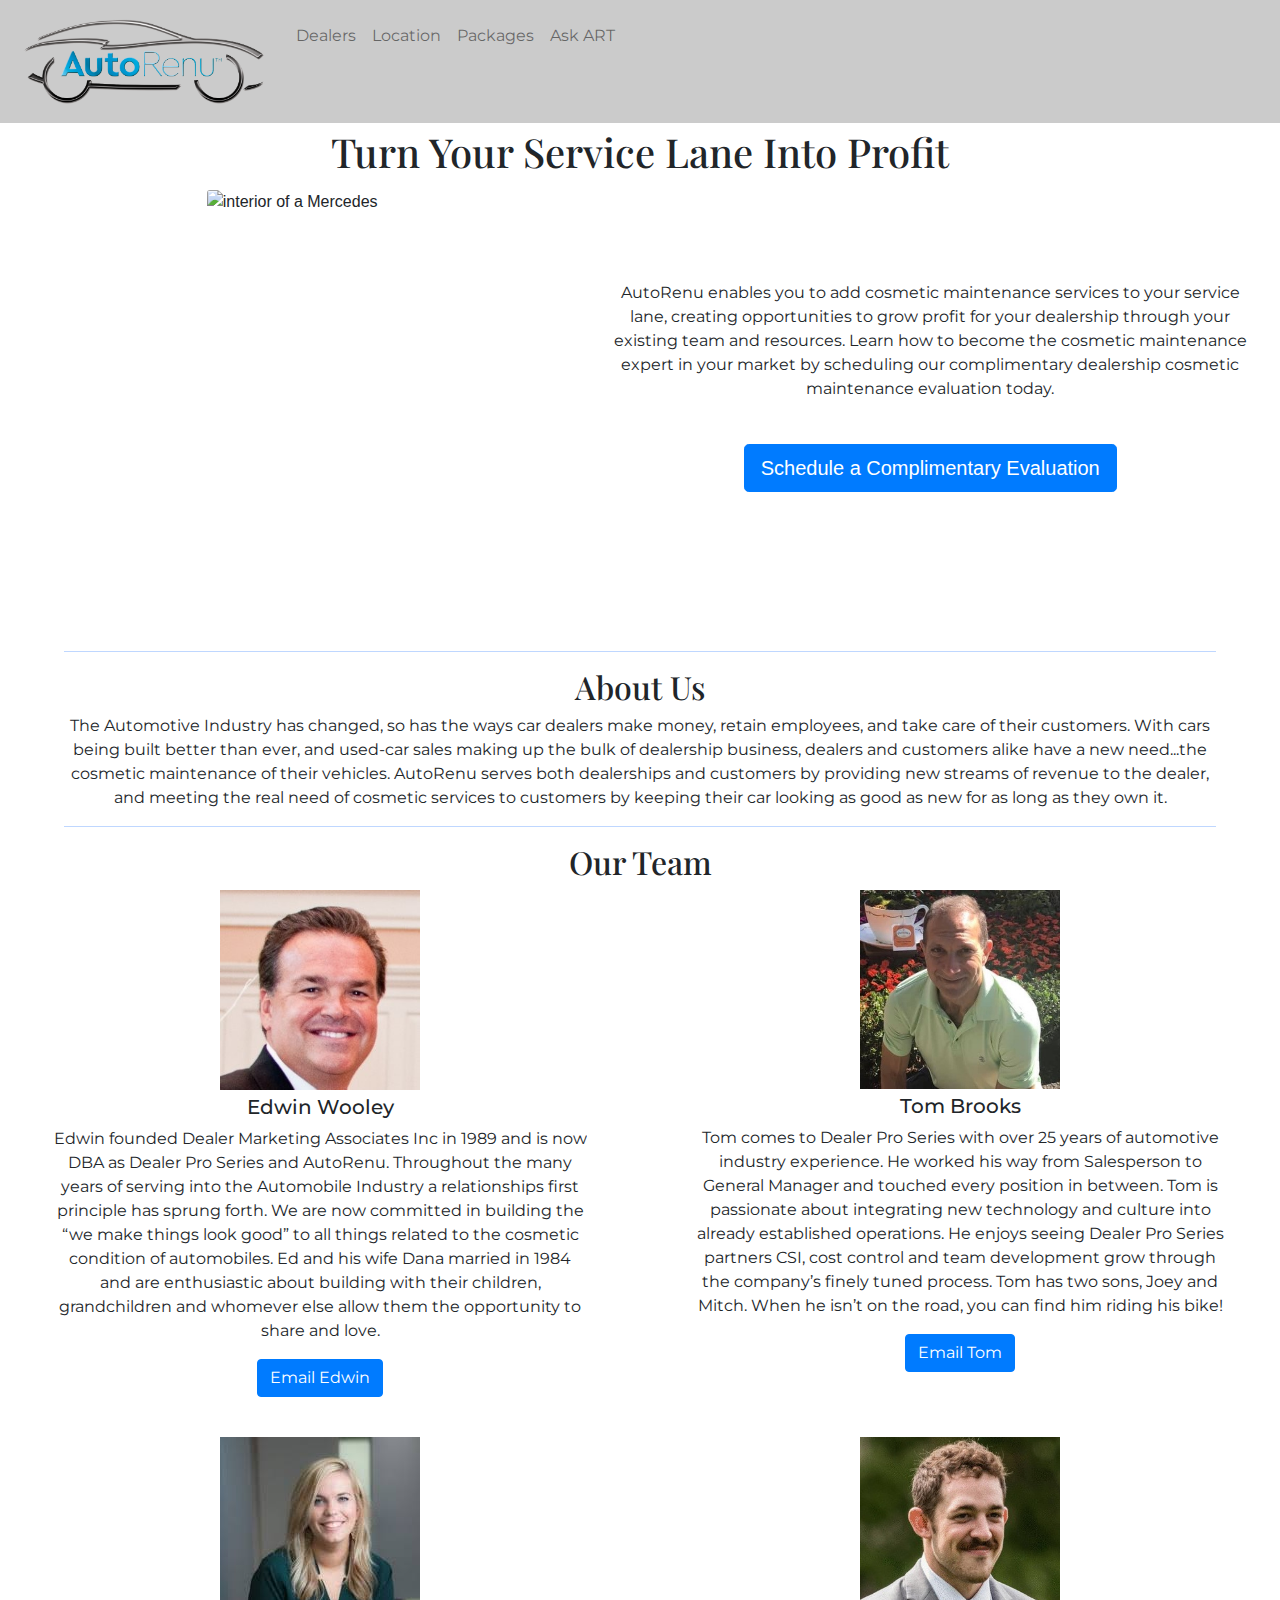
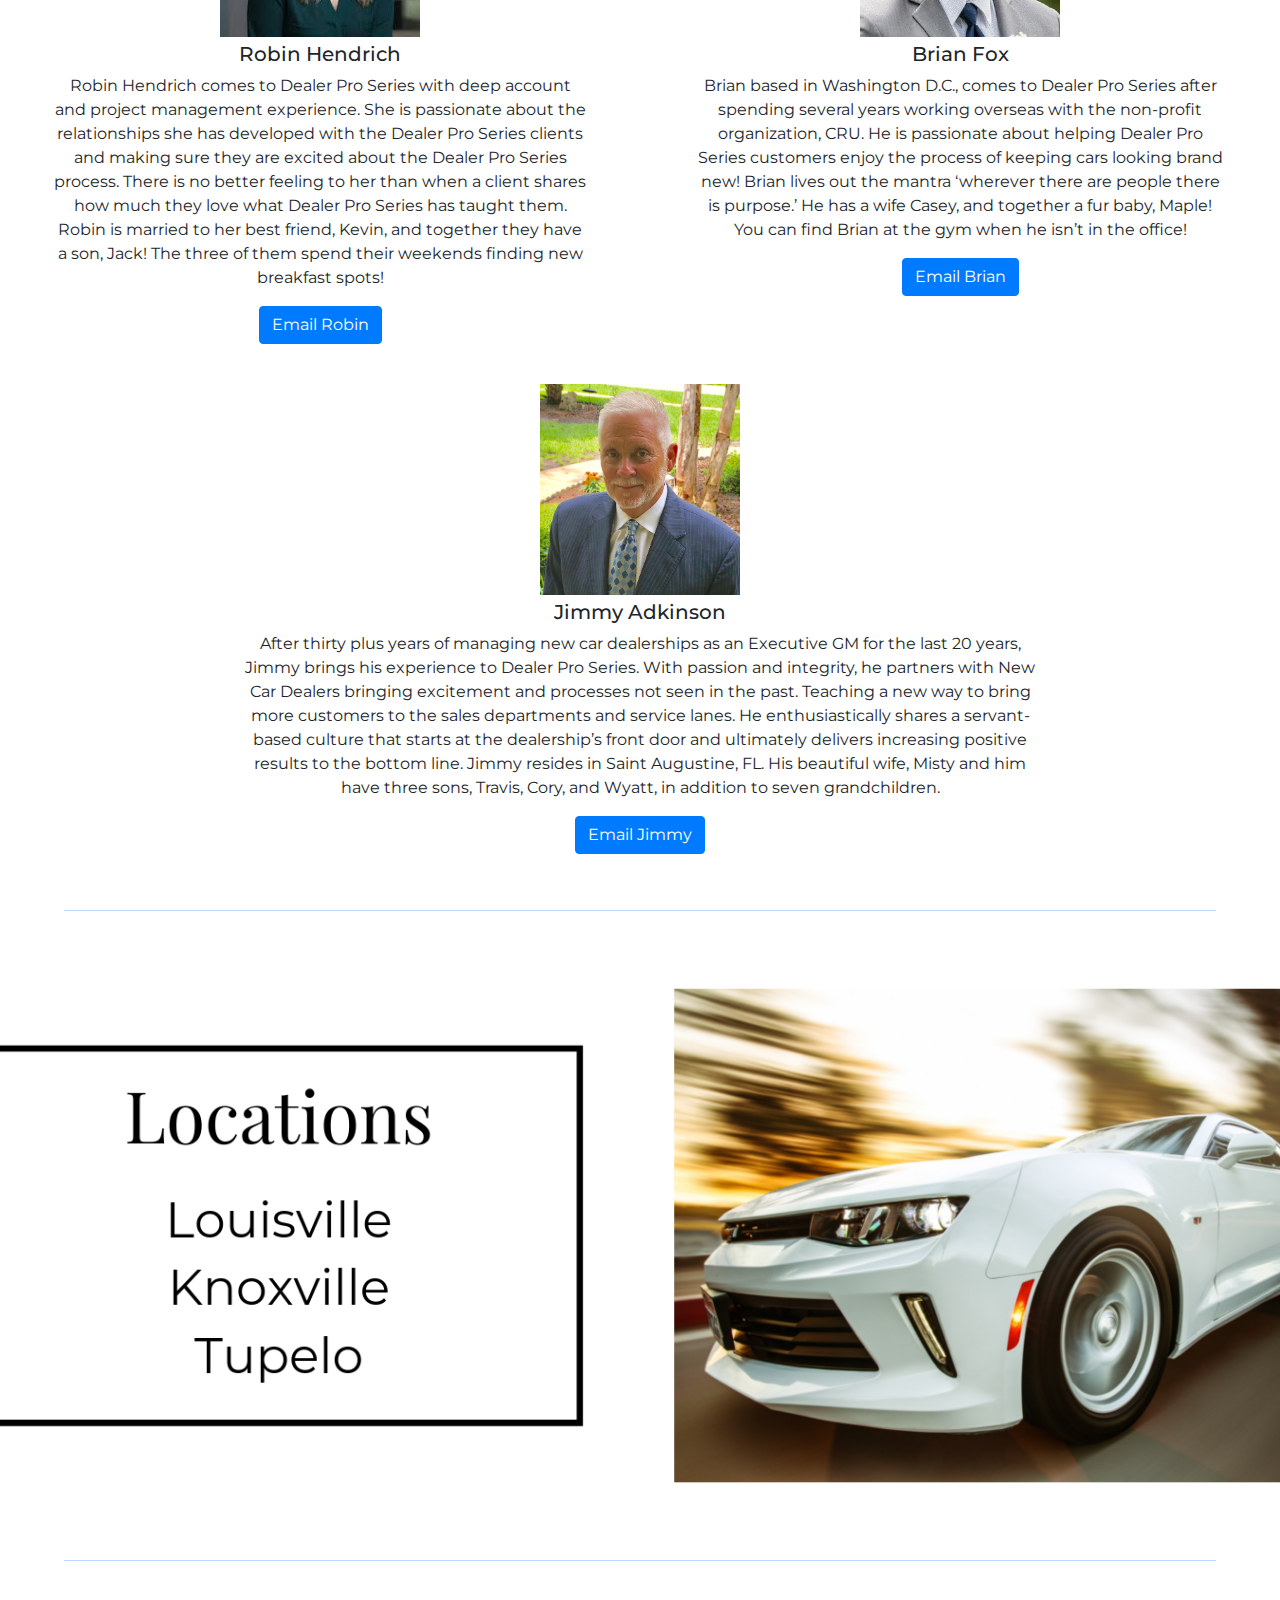
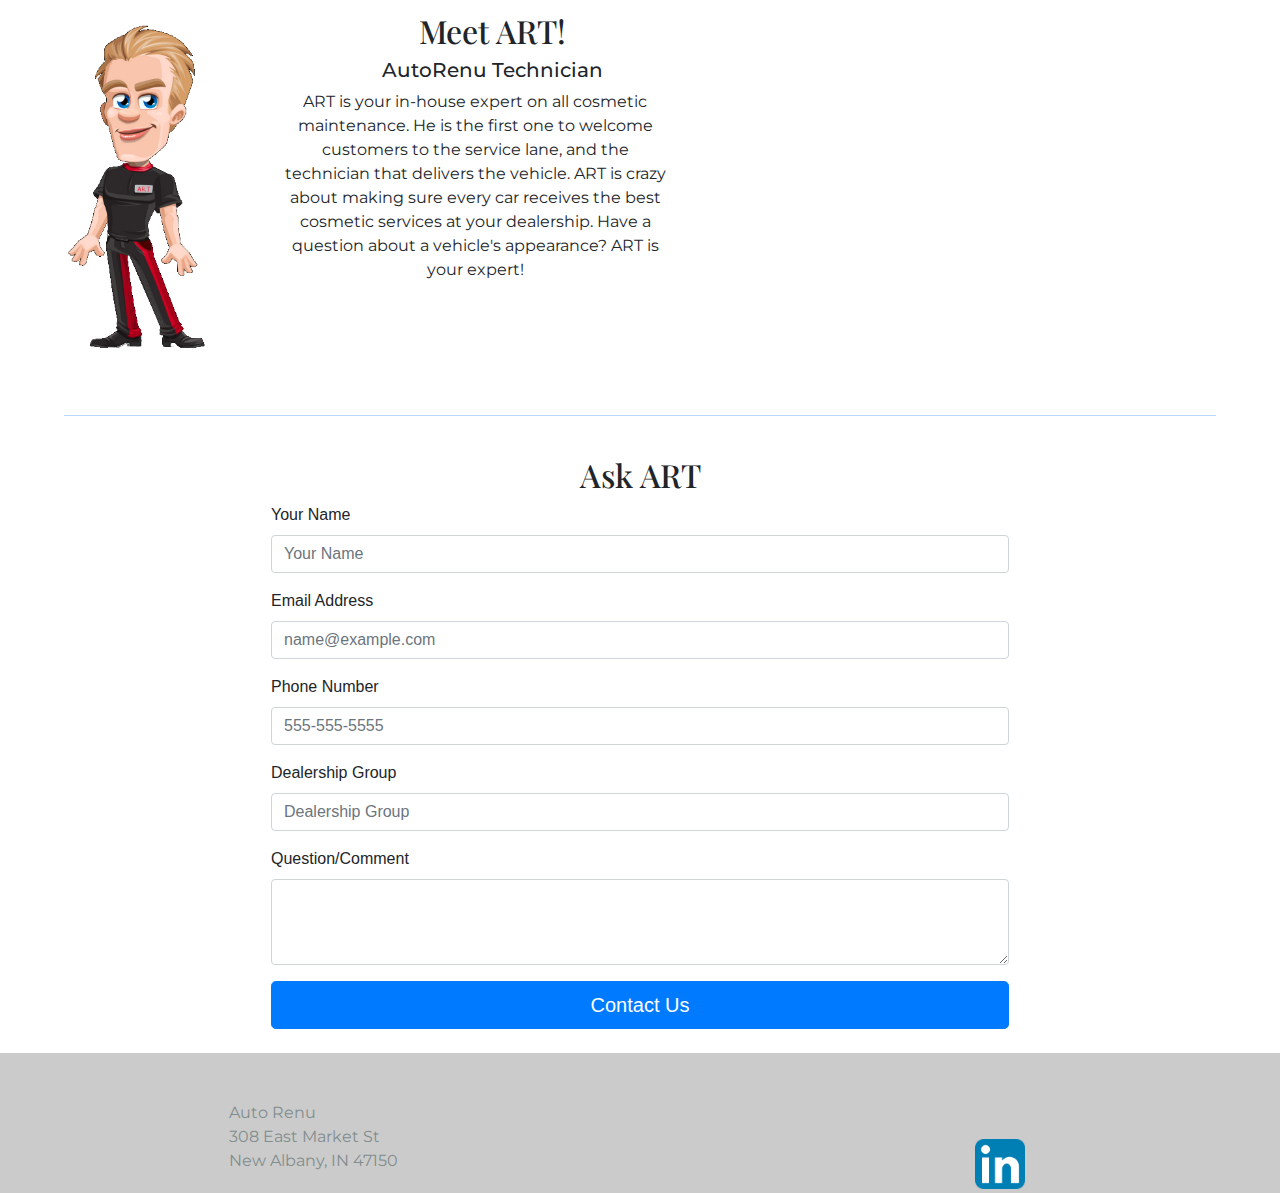
==== index.html @ 71a66978 "re-sizing for responsive scaling" ====
<!DOCTYPE html>
<html lang="en-US">
    <head>
        <meta charset="utf-8">
        <title>Dealer Pro Series</title>
        <meta name="description" content="Dealer Pro Series">
        <meta name="author" content="Brent Kulwicki">
        <meta name="keyword" content="car dealer, cars, wax">
        <meta name="viewport" content="width=device-width, initial-scale=1">
        <link href="https://fonts.googleapis.com/css?family=Montserrat|Playfair+Display&display=swap" rel="stylesheet">
        <link rel="stylesheet" href="https://stackpath.bootstrapcdn.com/bootstrap/4.3.1/css/bootstrap.min.css" integrity="sha384-ggOyR0iXCbMQv3Xipma34MD+dH/1fQ784/j6cY/iJTQUOhcWr7x9JvoRxT2MZw1T" crossorigin="anonymous">
        <link rel="stylesheet" href="css/styles.css" type="text/css">
    </head>
    <body>
        <nav class="navbar navbar-expand-lg bg-nav navbar-light bg-light">
            <a class="navbar-brand" href="#"><img id="logo" src="img/auto-renu-logo.png"></a>
            <button class="navbar-toggler" type="button" data-toggle="collapse" data-target="#navbarNavAltMarkup" aria-controls="navbarNavAltMarkup" aria-expanded="false" aria-label="Toggle navigation"><span class="navbar-toggler-icon"></span></button>
            <div class="collapse navbar-collapse bg-nav" id="navbarNavAltMarkup">
                <div class="navbar-nav bg-nav">
                    <a class="nav-item nav-link" href="#">Dealers</a>
                    <a class="nav-item nav-link" href="#">Location</a>
                    <a class="nav-item nav-link" href="#">Packages</a>
                    <a class="nav-item nav-link" href="#">Ask ART</a>
                </div>
            </div>
        </nav>
    <div class="jumbo center-text">
        <h1>Turn Your Service Lane Into Profit</h1>
        <div class="two-wide-img">
            <img class="full-div-img" src="img/car-pics/car-interior-3-2.jpg" alt="interior of a Mercedes">
        </div>
        <div class="copy-container">
            <p>AutoRenu enables you to add cosmetic maintenance services to your service lane, 
                creating opportunities to grow profit for your dealership through your existing 
                team and resources. Learn how to become the cosmetic maintenance expert in your 
                market by scheduling our complimentary dealership cosmetic maintenance 
                evaluation today.
            </p>
            <button type="button" class="centered-buttons btn btn-primary btn-lg btn-large mt-2 mx-auto">Schedule a Complimentary Evaluation</button>
        </div>
    </div>
    <hr class="dividers">
    <div class="center-text">
        <h2>About Us</h2>
        <p>The Automotive Industry has changed, so has the ways car dealers make 
            money, retain employees, and take care of their customers. With cars 
            being built better than ever, and used-car sales making up the bulk of 
            dealership business, dealers and customers alike have a new need...the 
            cosmetic maintenance of their vehicles. AutoRenu serves both dealerships 
            and customers by providing new streams of revenue to the dealer, and 
            meeting the real need of cosmetic services to customers by keeping their 
            car looking as good as new for as long as they own it.
        </p>
    </div>
    <hr class="dividers">
    <div class="anchor" id="">
        <a name="target"></a>
        <h2 class="contact-heading anchor">Our Team</h2>
    </div>
    <div class="bd-example" id="carousel-overrides">
        <div id="carouselExampleCaptions" class="carousel slide" data-ride="carousel">
            <ol class="carousel-indicators">
                <li data-target="#carouselExampleCaptions" data-slide-to="0" class="active"></li>
                <li data-target="#carouselExampleCaptions" data-slide-to="1"></li>
                <li data-target="#carouselExampleCaptions" data-slide-to="2"></li>
                <li data-target="#carouselExampleCaptions" data-slide-to="3"></li>
                <li data-target="#carouselExampleCaptions" data-slide-to="4"></li>
            </ol>
            <div class="carousel-inner">
                <div class="carousel-item active">
                    <div class="employee-card">
                        <img class="employee-image" src="img/heads/Edhead.jpeg" alt="Edwin Wooley">
                        <h5>Edwin Wooley</h5>
                        <div class="bio">
                            <p>Edwin founded Dealer Marketing Associates Inc in 1989 and is now DBA as AutoRenu and Dealer Pro Series. Throughout the many years of serving into the 
                                Automobile Industry a relationships first principle has sprung forth. We are now committed in building the “we make things look good” to all things related 
                                to the cosmetic condition of automobiles. Ed and his wife Dana married in 1984 and are enthusiastic about building with their children, grandchildren and 
                                whomever else allow them the opportunity to share and love.
                            </p>
                            <a href="mailto:ed@dealerproseries.com"><button type="button" class="btn btn-primary btn-width" title="ed@dealerproseries.com">Email Edwin</button></a>
                        </div>
                    </div>
                </div>
                <div class="carousel-item">
                    <div class="employee-card">
                        <img class="employee-image" src="img/heads/tom-head.jpg" alt="Tom Brooks">
                        <h5>Tom Brooks</h5>
                        <div class="bio">
                            <p>Tom comes to AutoRenu with over 25 years of automotive industry experience. He worked his way from Salesperson to General Manager and touched every 
                                position in between. Tom is passionate about integrating new technology and culture into already established operations. He enjoys seeing AutoRenu 
                                partners CSI, cost control and team development grow through the company’s finely tuned process. Tom has two sons, Joey and Mitch. When he isn’t on the road, 
                                you can find him riding his bike!
                            </p>
                            <a href="mailto:tom@dealerproseries.com"><button type="button" class="btn btn-primary btn-width" title="tom@dealerproseries.com">Email Tom</button></a>
                        </div>
                    </div>
                </div>
                <div class="carousel-item">
                    <div class="employee-card">
                        <img class="employee-image" src="img/heads/robinhead.jpeg" alt="Robin Hendrich">
                        <h5>Robin Hendrich</h5>
                        <div class="bio">
                            <p>Robin Hendrich comes to AutoRenu with deep account and project management experience. She is passionate about the relationships she has developed 
                                with the AutoRenu clients and making sure they are excited about the AutoRenu process. There is no better feeling to her than when a client 
                                shares how much they love what AutoRenu has taught them. Robin is married to her best friend, Kevin, and together they have a son, Jack! The three 
                                of them spend their weekends finding new breakfast spots!
                            </p>
                            <a href="mailto:robin@dealerproseries.com"><button type="button" class="btn btn-primary btn-width" title="robin@dealerproseries.com">Email Robin</button></a>
                        </div>
                    </div>
                </div>
                <div class="carousel-item">
                    <div class="employee-card">
                        <img class="employee-image" src="img/heads/brianhead.jpeg" alt="Brian Fox">
                        <h5>Brian Fox</h5>
                        <div class="bio">
                            <p>Brian based in Washington D.C., comes to AutoRenu after spending several years working overseas with the non-profit organization, CRU. He is 
                                passionate about helping AutoRenu customers enjoy the process of keeping cars looking brand new! Brian lives out the mantra ‘wherever there are 
                                people there is purpose.’ He has a wife Casey, and together a fur baby, Maple! You can find Brian at the gym when he isn’t in the office!
                            </p>
                            <a href="mailto:brian@dealerproseries.com"><button type="button" class="btn btn-primary btn-width" title="brian@dealerproseries.com">Email Brian</button></a>
                        </div>
                    </div>
                </div>
                <div class="carousel-item">
                    <div class="employee-card">
                        <img class="employee-image" src="img/heads/jimmypic.png" alt="Jimmy Adkinson">
                        <h5>Jimmy Adkinson</h5>
                        <div class="bio">
                            <p>Jimmy comes to AutoRenu with over 30 years Executive GM experience. 
                                Jimmy brings his 
                                experience to AutoRenu. With passion and integrity, 
                                he partners with New Car Dealers bringing excitement and 
                                processes not seen in the past. Teaching a new way to bring 
                                more customers to the sales departments and service lanes. He 
                                enthusiastically shares a servant-based culture that starts at 
                                the dealership’s front door and ultimately delivers increasing 
                                positive results to the bottom line. Jimmy resides in Saint 
                                Augustine, FL. His beautiful wife, Misty and him have three 
                                sons, Travis, Cory, and Wyatt, in addition to seven grandchildren.
                            </p>
                            <a href="mailto:jimmy@dealerproseries.com"><button type="button" class="btn btn-primary btn-width" title="jimmy@dealerproseries.com">Email Jimmy</button></a>
                        </div>
                    </div>
                </div>
                <a class="carousel-control-prev" href="#carouselExampleCaptions" role="button" data-slide="prev">
                <span class="carousel-control-prev-icon" aria-hidden="true"></span>
                <span class="sr-only">Previous</span>
                </a>
                <a class="carousel-control-next" href="#carouselExampleCaptions" role="button" data-slide="next">
                <span class="carousel-control-next-icon" aria-hidden="true"></span>
                <span class="sr-only">Next</span>
                </a>
            </div>
        </div>
    </div>
    <!-- start of 2 by 2 layout -->
    <div class="" id="two-ee">
        <div class="d-flex">
            <div class="employee-card">
                <img class="employee-image" src="img/heads/Edhead.jpeg" alt="Edwin Wooley">
                <h5>Edwin Wooley</h5>
                <div class="bio">
                    <p>Edwin founded Dealer Marketing Associates Inc in 
                        1989 and is now DBA as Dealer Pro Series and AutoRenu. 
                        Throughout the many years of serving into the Automobile 
                        Industry a relationships first principle has sprung forth. 
                        We are now committed in building the “we make things look 
                        good” to all things related to the cosmetic condition of 
                        automobiles. Ed and his wife Dana married in 1984 and are 
                        enthusiastic about building with their children, 
                        grandchildren and whomever else allow them the opportunity 
                        to share and love.
                    </p>
                    <a href="mailto:ed@dealerproseries.com"><button type="button" class="btn btn-primary btn-width email-btn" title="ed@dealerproseries.com">Email Edwin</button></a>
                </div>
            </div>
            <div class="employee-card">
                <img class="employee-image" src="img/heads/tom-head.jpg" alt="Tom Brooks">
                <h5>Tom Brooks</h5>
                <div class="bio">
                    <p>Tom comes to Dealer Pro Series with over 25 years of 
                        automotive industry experience. He worked his way from 
                        Salesperson to General Manager and touched every 
                        position in between. Tom is passionate about integrating 
                        new technology and culture into already established operations. 
                        He enjoys seeing Dealer Pro Series partners CSI, cost control 
                        and team development grow through the company’s finely tuned 
                        process. Tom has two sons, Joey and Mitch. When he isn’t 
                        on the road, you can find him riding his bike!
                    </p>
                    <a href="mailto:tom@dealerproseries.com"><button type="button" class="btn btn-primary btn-width email-btn" title="tom@dealerproseries.com">Email Tom</button></a>
                </div>
            </div>
        </div>
        <div class="d-flex">
            <div class="employee-card">
                <img class="employee-image" src="img/heads/robinhead.jpeg" alt="Robin Hendrich">
                <h5>Robin Hendrich</h5>
                <div class="bio">
                    <p>Robin Hendrich comes to Dealer Pro Series with deep account 
                        and project management experience. She is passionate about 
                        the relationships she has developed with the Dealer Pro 
                        Series clients and making sure they are excited about the 
                        Dealer Pro Series process. There is no better feeling to 
                        her than when a client shares how much they love what 
                        Dealer Pro Series has taught them. Robin is married to her 
                        best friend, Kevin, and together they have a son, Jack! The 
                        three of them spend their weekends finding new breakfast spots!
                    </p>
                    <a href="mailto:robin@dealerproseries.com"><button type="button" class="btn btn-primary btn-width email-btn" title="robin@dealerproseries.com">Email Robin</button></a>
                </div>
            </div>
            <div class="employee-card">
                <img class="employee-image" src="img/heads/brianhead.jpeg" alt="Brian Fox">
                <h5>Brian Fox</h5>
                <div class="bio">
                    <p>Brian based in Washington D.C., comes to Dealer Pro Series 
                        after spending several years working overseas with the 
                        non-profit organization, CRU. He is passionate about helping 
                        Dealer Pro Series customers enjoy the process of keeping cars 
                        looking brand new! Brian lives out the mantra ‘wherever there are 
                        people there is purpose.’ He has a wife Casey, and together a 
                        fur baby, Maple! You can find Brian at the gym when he isn’t 
                        in the office!
                    </p>
                    <a href="mailto:brian@dealerproseries.com"><button type="button" class="btn btn-primary btn-width email-btn" title="brian@dealerproseries.com">Email Brian</button></a>
                </div>
            </div>
        </div>
        <div class="d-flex">
            <div class="employee-card">
                <img class="employee-image" src="img/heads/jimmypic.png" alt="Jimmy Adkinson">
                <h5>Jimmy Adkinson</h5>
                <div class="bio">
                    <p>After thirty plus years of managing new car dealerships as 
                        an Executive GM for the last 20 years, Jimmy brings his 
                        experience to Dealer Pro Series. With passion and integrity, 
                        he partners with New Car Dealers bringing excitement and 
                        processes not seen in the past. Teaching a new way to bring 
                        more customers to the sales departments and service lanes. He 
                        enthusiastically shares a servant-based culture that starts at 
                        the dealership’s front door and ultimately delivers increasing 
                        positive results to the bottom line. Jimmy resides in Saint 
                        Augustine, FL. His beautiful wife, Misty and him have three 
                        sons, Travis, Cory, and Wyatt, in addition to seven grandchildren.
                    </p>
                    <a href="mailto:jimmy@dealerproseries.com"><button type="button" class="btn btn-primary btn-width email-btn" title="jimmy@dealerproseries.com">Email Jimmy</button></a>
                </div>
            </div>
        </div>
    </div>
    <hr class="dividers">
    <div id="locations">
        <img src="img/car-pics/Louisville Knoxville Tupelo(1).png" alt="Locations in Louisville, KY, Tupelo, MS and Knoxville, TN.">
    </div>
    <hr class="dividers">
    <div id="art-container">
        <div class="center-text art-section-divs" id="art-graphic">
            <img src="img/car-pics/art-white3-2.png" alt="ART. AutoRenu Technician">
            <h2>Meet ART!</h2>
            <h5>AutoRenu Technician</h5>
            <p>ART is your in-house expert on all cosmetic maintenance. He is the
                first one to welcome customers to the service lane, and the 
                technician that delivers the vehicle. ART is crazy about making sure
                every car receives the best cosmetic services at your dealership.
                Have a question about a vehicle's appearance? ART is your expert!
            </p>
        </div>
        <!-- <div class="art-section-divs" id="meet-art">
            <h2>Meet ART!</h2>
            <h5>AutoRenu Technician</h5>
            <p>ART is your in-house expert on all cosmetic maintenance. He is the
                first one to welcome customers to the service lane, and the 
                technician that delivers the vehicle. ART is crazy about making sure
                every car receives the best cosmetic services at your dealership.
                Have a question about a vehicle's appearance? ART is your expert!
            </p>
        </div> -->
        <div class="center-text art-section-divs" id="video">
            <iframe src="https://www.youtube.com/embed/cMXhzAwK8Mk" frameborder="0" allow="accelerometer; autoplay; encrypted-media; gyroscope; picture-in-picture" allowfullscreen></iframe>
        </div>
    </div>
    <hr class="dividers">
    <!-- everything below pulled from DPS site - still need styling updates -->
    <div class="container-fluid py-4" id="contact-container">
        <h2 class="contact-heading center-text">Ask ART</h2>
        <form action="contact.php" id="contact" method="POST">
            <div class="form-group">
                <label for="exampleFormControlInput1">Your Name</label>
                <input type="text" name="name" class="form-control" placeholder="Your Name">
            </div>
            <div class="form-group">
                <label for="exampleFormControlInput1">Email Address</label>
                <input type="email" class="form-control" name="email" placeholder="name@example.com">
            </div>
            <div class="form-group">
                <label for="exampleFormControlInput1">Phone Number</label>
                <input type="text" class="form-control" name="phone" placeholder="555-555-5555">
            </div>
            <div class="form-group">
                <label for="exampleFormControlInput1">Dealership Group</label>
                <input type="text" class="form-control" name="company-name" placeholder="Dealership Group">
            </div>
            <div class="form-group">
                <label for="exampleFormControlTextarea1">Question/Comment</label>
                <textarea class="form-control" name="message" rows="3"></textarea>
            </div>
            <button type="submit" class="btn btn-primary btn-block btn-lg">Contact Us</button>
        </form>
    </div>
    <div class="container-flex align-bottom bg-secondary text-light bg-nav pt-5 px-3 pb-1">
        <div class="row">
        <div class="col-2 align-self-end" >
        </div>
        <div class="col-7">
            <p id="address">Auto Renu<br>308 East Market St<br>New Albany, IN 47150</p>
        </div>
        <div class="col-3 align-self-end">
            <a href="https://www.linkedin.com/company/autorenu/" target="_blank"><img class="social-icons" src="img/linkedin_icon.png" width="50px"></a>
        </div>
        </div>
    </div>
        <script src="https://code.jquery.com/jquery-3.3.1.slim.min.js" integrity="sha384-q8i/X+965DzO0rT7abK41JStQIAqVgRVzpbzo5smXKp4YfRvH+8abtTE1Pi6jizo" crossorigin="anonymous"></script>
        <script src="https://cdnjs.cloudflare.com/ajax/libs/popper.js/1.14.7/umd/popper.min.js" integrity="sha384-UO2eT0CpHqdSJQ6hJty5KVphtPhzWj9WO1clHTMGa3JDZwrnQq4sF86dIHNDz0W1" crossorigin="anonymous"></script>
        <script src="https://stackpath.bootstrapcdn.com/bootstrap/4.3.1/js/bootstrap.min.js" integrity="sha384-JjSmVgyd0p3pXB1rRibZUAYoIIy6OrQ6VrjIEaFf/nJGzIxFDsf4x0xIM+B07jRM" crossorigin="anonymous"></script>
    </body>
</html>
---- css/styles.css ----
/* color picker blue #11aadc */
/* color picker oof-whites #ffffff #e9e9df #ebece7 #ebebe3 #ece-eeb*/
/* baseline styles */
* {
    box-sizing: border-box;
}
body {
    background-color: #ffffff;
}
hr {
    border-top: 1px solid #bfd7ff;
    width: 90%;
}
.center-text {
    text-align: center;
}
h1,
h2 {
    font-family: 'Playfair Display', serif;
}
h4,
h5,
p,
a {
    font-family: 'Montserrat', sans-serif;
}
/* secondary color override */
.bs-secondary {
    background-color: #11aadc !important;
}
/* navbar */
#logo {
    max-width: 20vw;
}
.bg-nav {
    background-color: #CBCBCB !important;
    min-height: 10vh;
}
/*jumbo */
.jumbo {
    width: 100vw;
}
.jumbo>h1 {
    padding-top: 5px;
    padding-bottom: 5px;
}
/* images */
.two-wide-img {
    display: inline-block;
    width: 45vw;
    height: 90%;
    vertical-align: top;
}
.two-wide-img>img {
    max-width: 100%;
    height: auto;
    border-radius: 3px;
}
.copy-container {
    display: inline-block;
    height: 90%;
}
.copy-container>p {
    padding: 4%;
}
/* ee section */
#two-ee {
    display: none;
}
.contact-heading {
    text-align: center;
}
.employee-card {
    margin-left: auto;
    margin-right: auto;
    width: 75%;
}
.employee-card > h5 {
    padding-top: 5px;
    text-align: center;
}
.employee-image {
    text-align: center;
    display: block;
    max-width: 200px;
    height: auto;
    margin-left: auto;
    margin-right: auto;
}
.bio {
    max-width: 85%;
    height: 45%;
    margin-left: auto;
    margin-right: auto;
    margin-bottom: 5px;
    padding-left: 5px;
    padding-right: 5px;
    text-align: center;
    z-index: 1;
    padding-bottom: 35px;
}
.bio p {
    text-align: center;
    /* max-width: 350px; */
    max-height: 400px;
    overflow: hidden;
}
/* ART section*/
#art-container {
    background-color: #ffffff;
}
.art-section-divs {
    display: inline-block;
    height: 100%;
}
#meet-art {
    width: 35%;
    color: #212529;
    text-align: center;
    vertical-align: top;
    padding-top: 5px;
}
iframe {
    display: block;
    margin-left: auto;
    margin-right: auto;
    height: 22.5vw;
    width: 40vw;
}
#video {
    width: 44%;
    padding-top: 3%;
    vertical-align: top;
}
#art-graphic {
    width: 55%;
    vertical-align: baseline;
}
#art-graphic>img {
    display: block;
    max-width: 40%;
    float: left;
}
.heading-divider {
    width: 20%;
    margin-top: 5px;
    margin-bottom: 5px;
    padding-top: 0px;
    padding-bottom: 0px;
} 
.centered-buttons {
    display: block;
}
/* about us section */
.center-text>p {
    padding-right: 5%;
    padding-left: 5%;
}
/* locations section */
#locations>img {
    width: 100vw;
    height: auto;
}
/* contact form */
#contact-container {
    width: 95vw;
}
#recap {
    margin-top: 2px;
}
/* footer */
#address {
    color: #828d8e;
}
/* media queries */
@media only screen and (min-width: 769px) {
    
    .copy-container {
        width: 54vw;
    }
    /* contact form */
    #contact-container {
        width: 75vw;
    }
    /* jumbo */
    .jumbo {
        height: 40vw;
    }
    
}

@media only screen and (min-width: 1000px) {
    /* contact form */
    #contact-container {
        width: 60vw;
    }
    /* employee section */
    #carousel-overrides {
        display: none;
    }
    #two-ee {
        display: unset;
    }
    /* jumbo */
    .copy-container {
        padding-top: 2%;
    }
}

@media only screen and (min-width: 1200px) {
    /* art section */
    #art-graphic>h2 {
        padding-top: 5%;
    }
    /* jumbo */
    .copy-container {
        padding-top: 5%;
    }
}
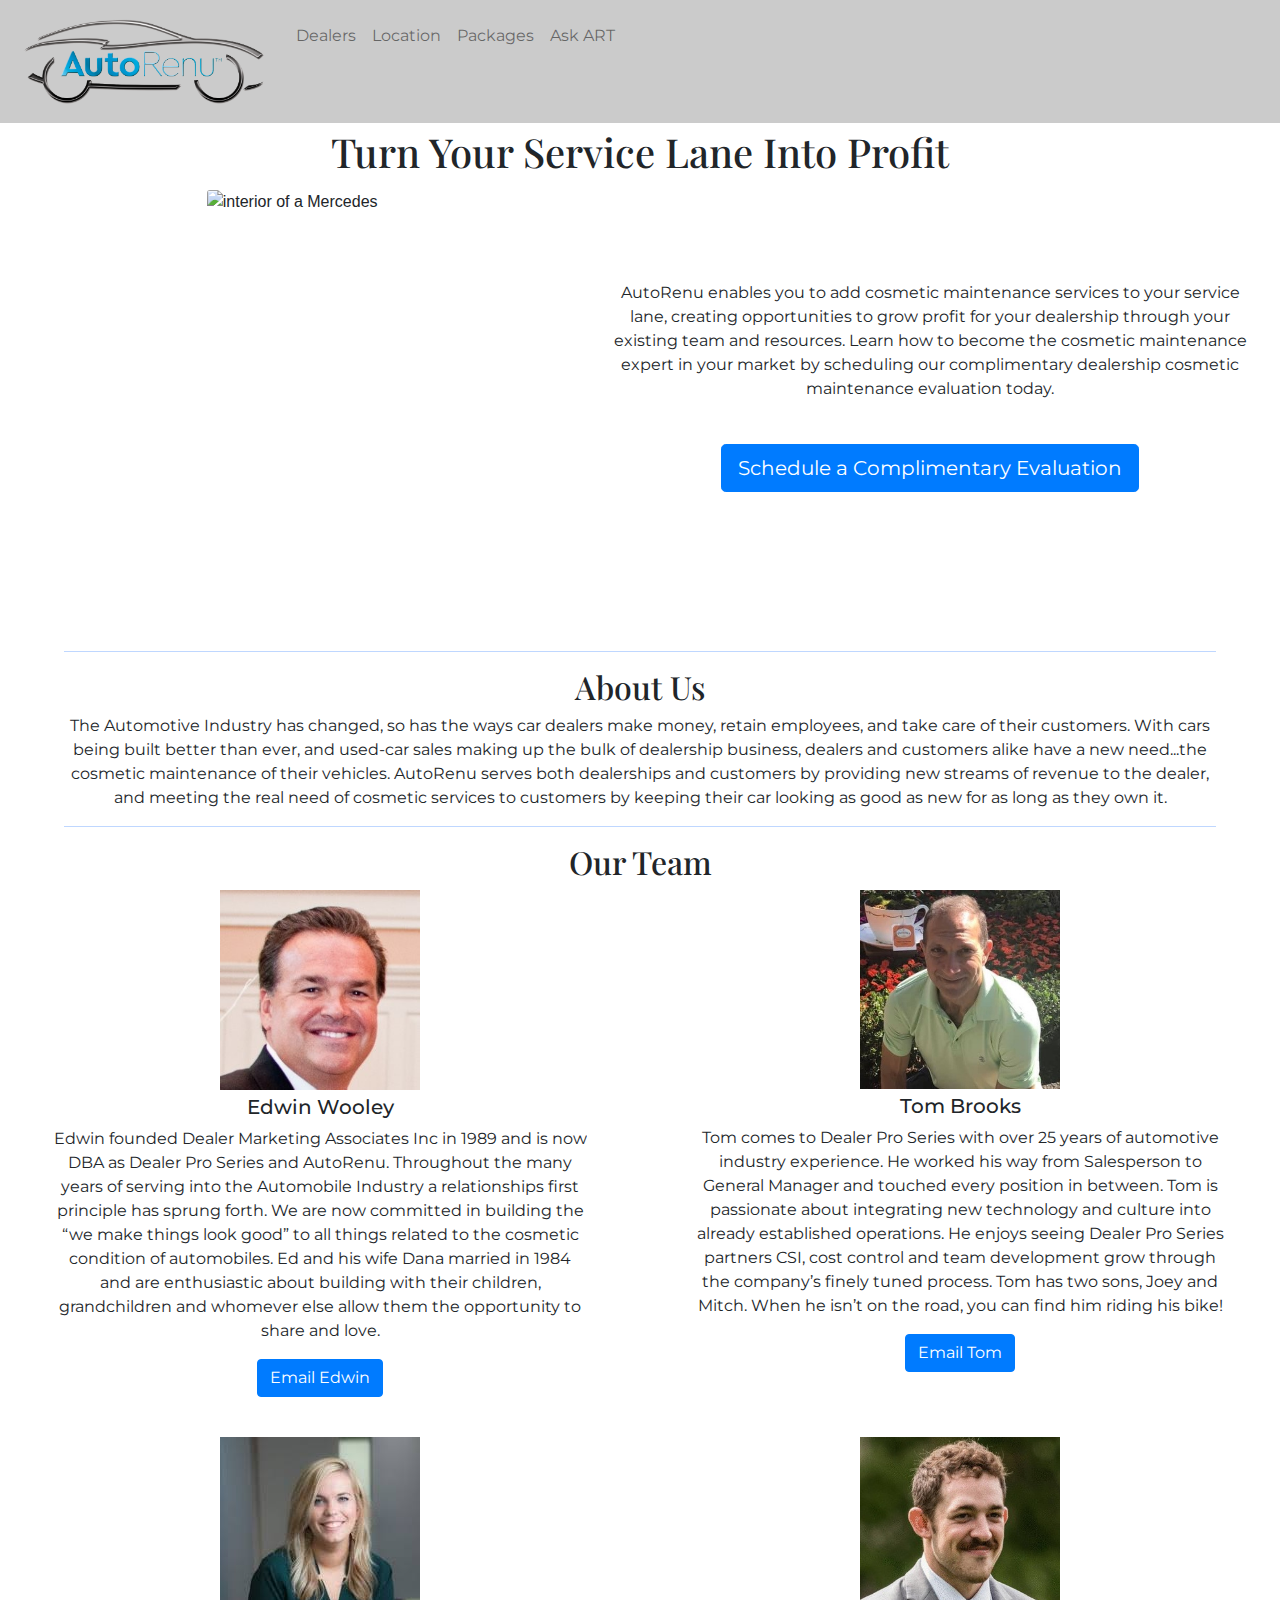
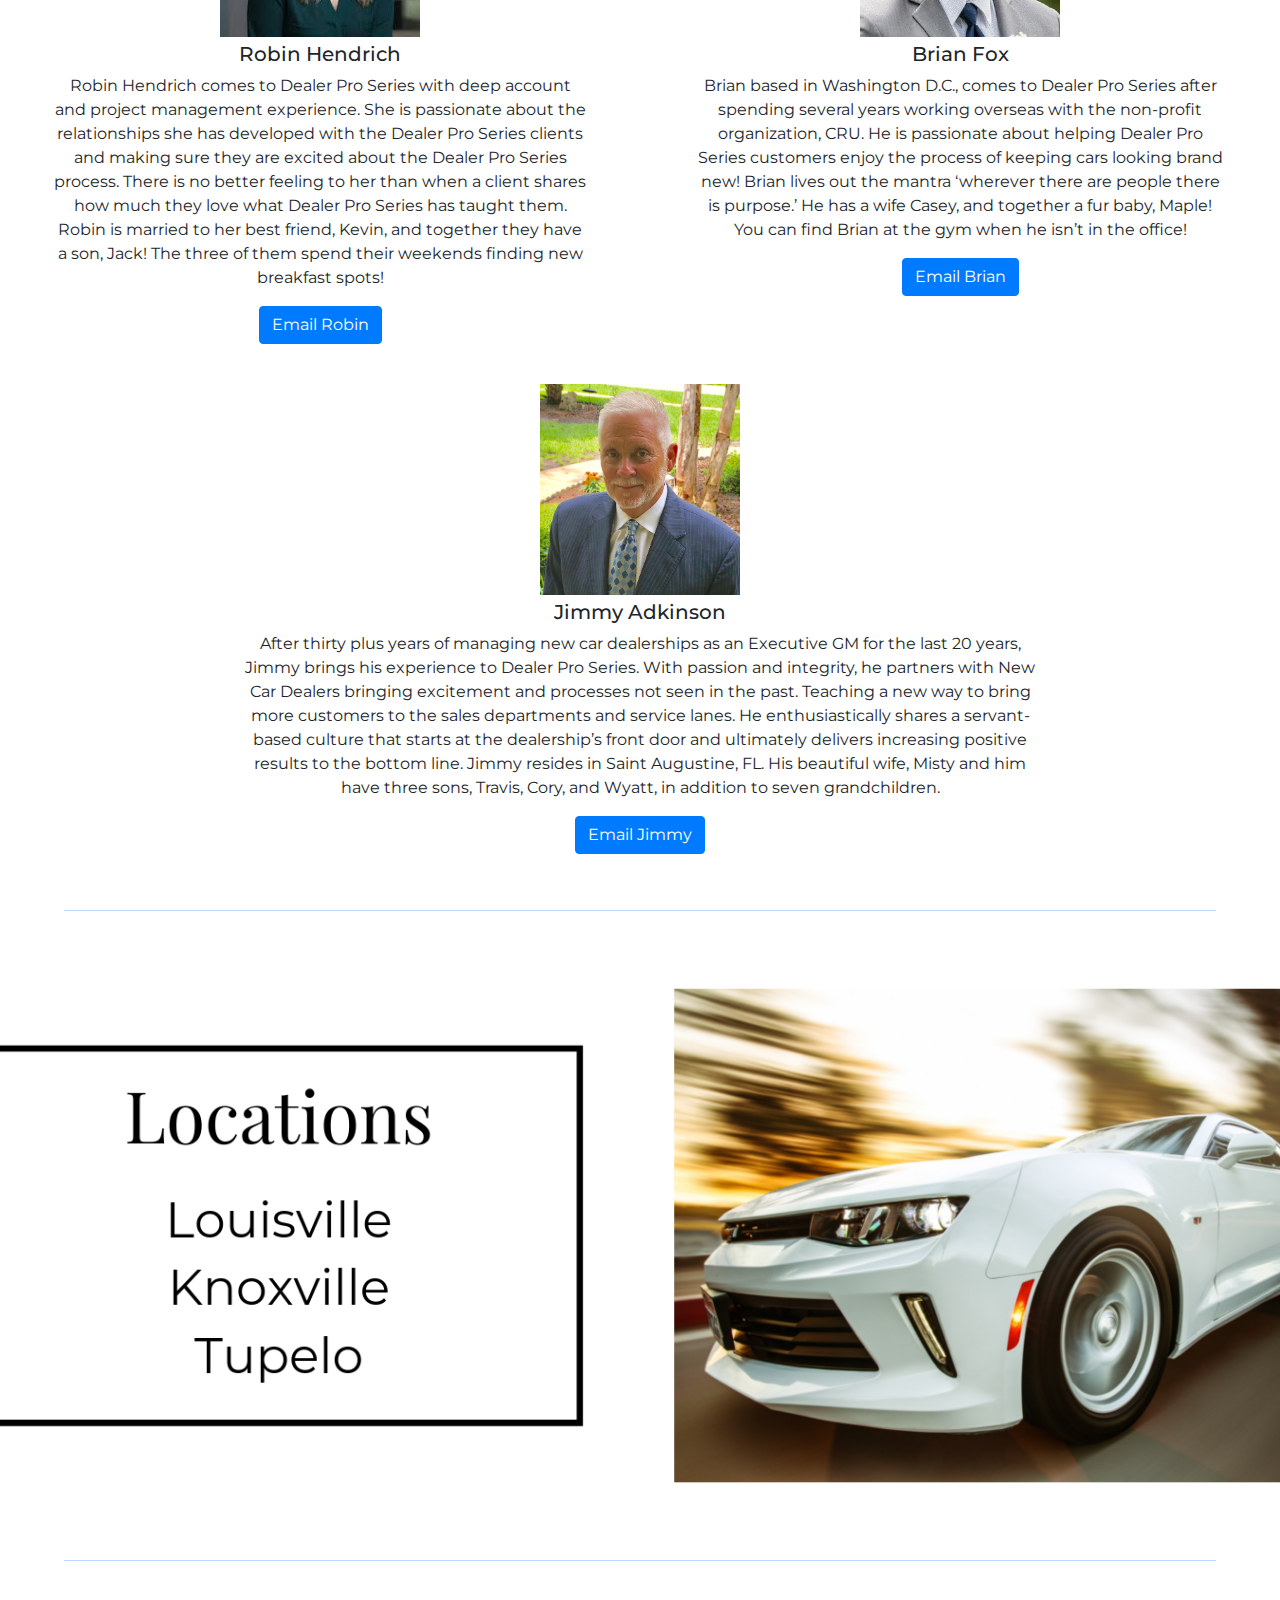
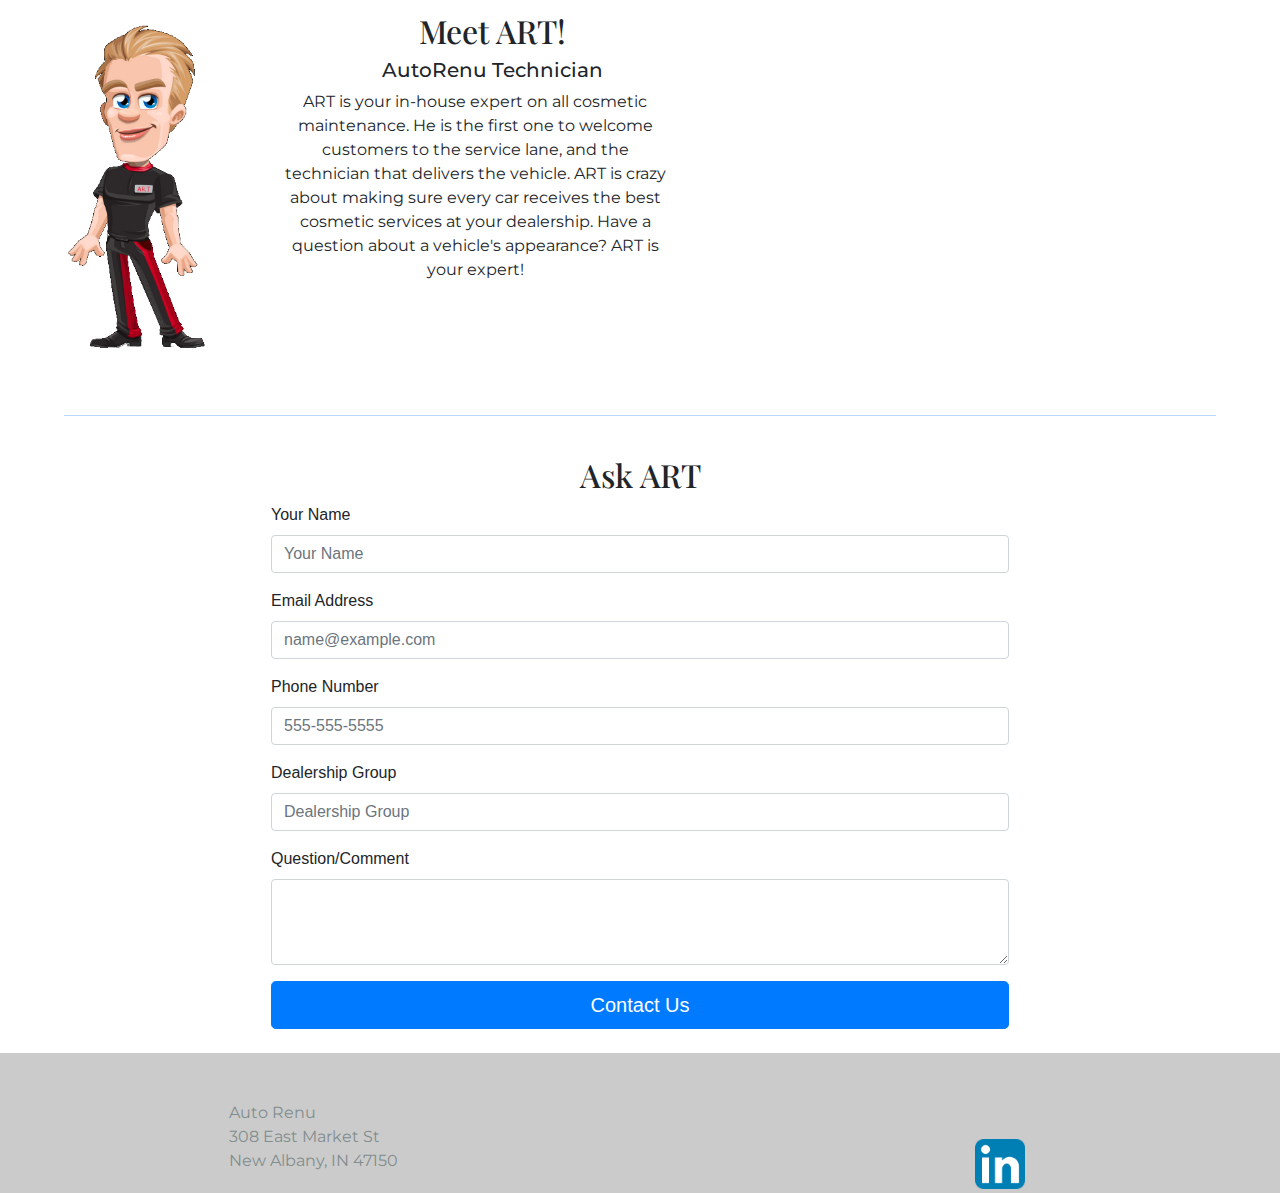
==== commit 85428574: "changed link to point properly" ====
--- a/index.html
+++ b/index.html
@@ -36,7 +36,7 @@
                 market by scheduling our complimentary dealership cosmetic maintenance 
                 evaluation today.
             </p>
-            <button type="button" class="centered-buttons btn btn-primary btn-lg btn-large mt-2 mx-auto">Schedule a Complimentary Evaluation</button>
+            <a href="#contact-container"><button type="button" class="centered-buttons btn btn-primary btn-lg btn-large mt-2 mx-auto">Schedule a Complimentary Evaluation</button></a>
         </div>
     </div>
     <hr class="dividers">
--- a/css/styles.css
+++ b/css/styles.css
@@ -3,6 +3,9 @@
 /* baseline styles */
 * {
     box-sizing: border-box;
+}
+a:hover {
+    text-decoration: none;
 }
 body {
     background-color: #ffffff;
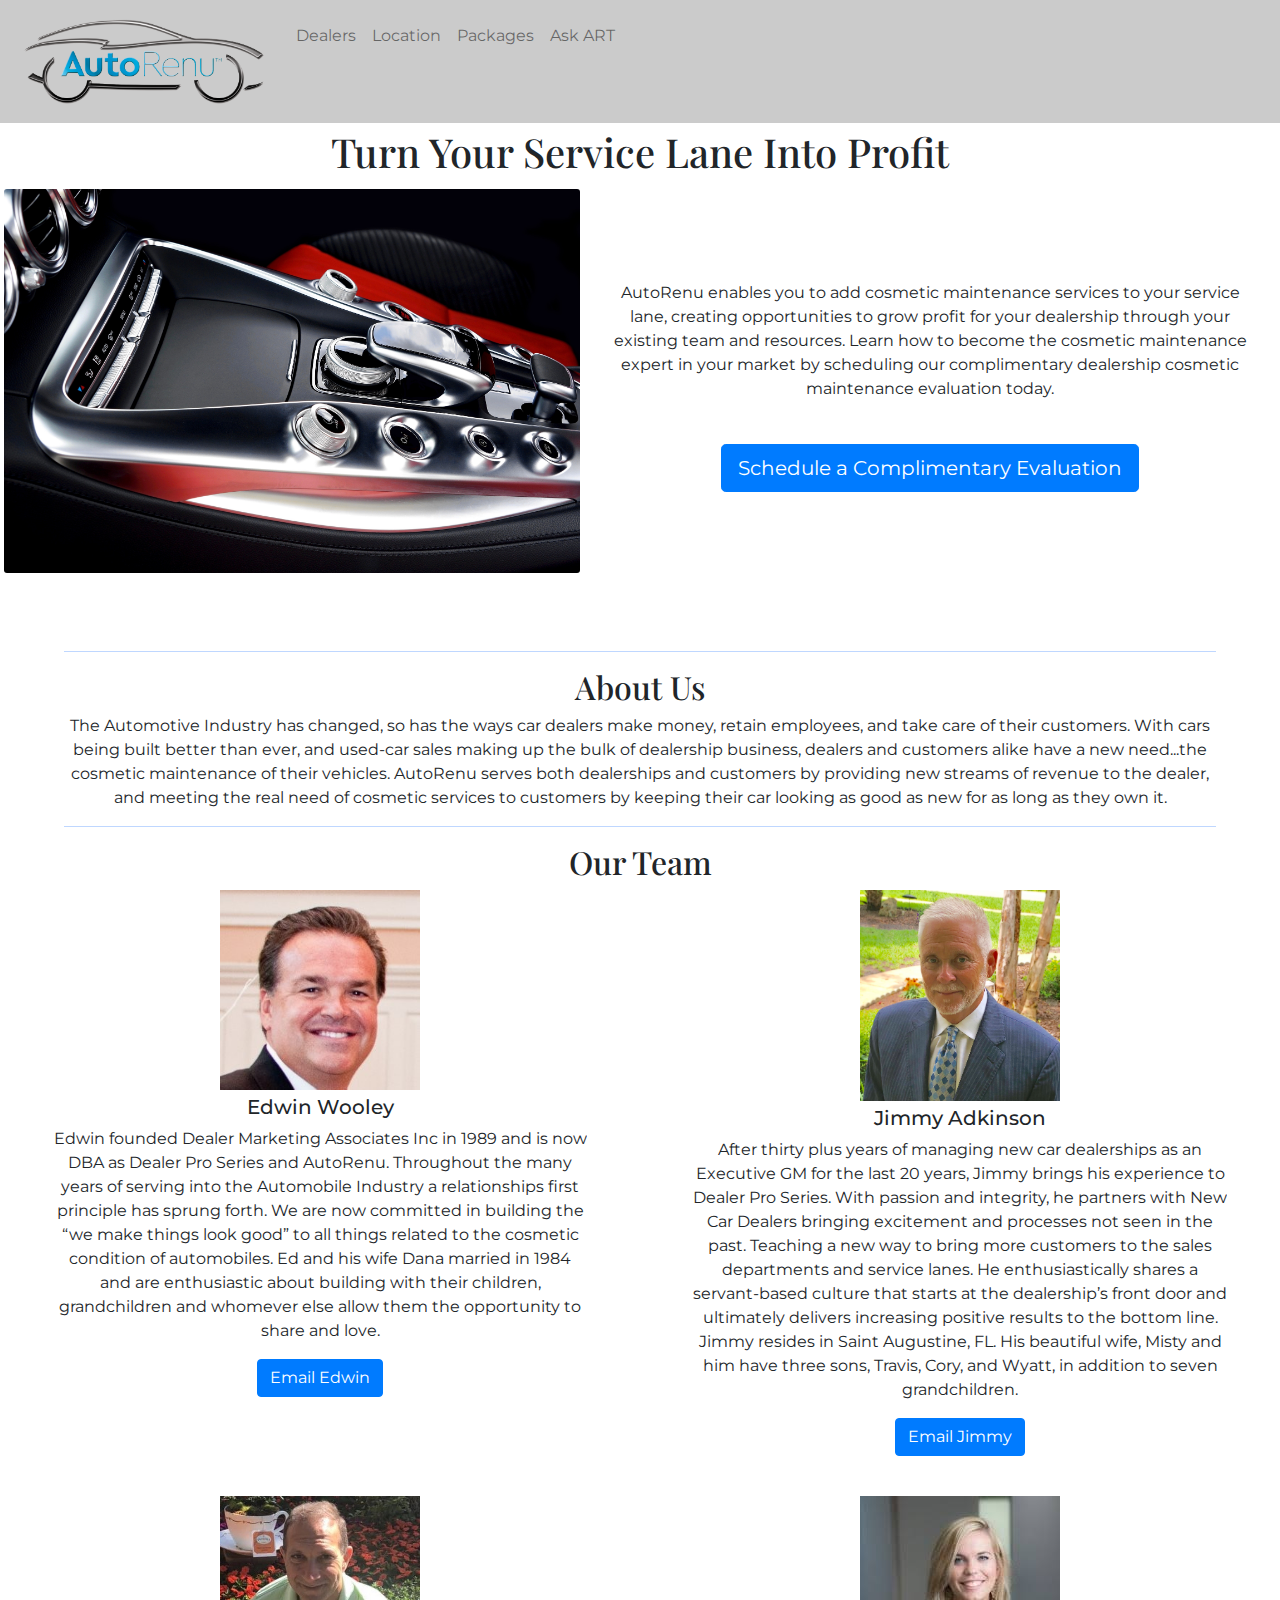
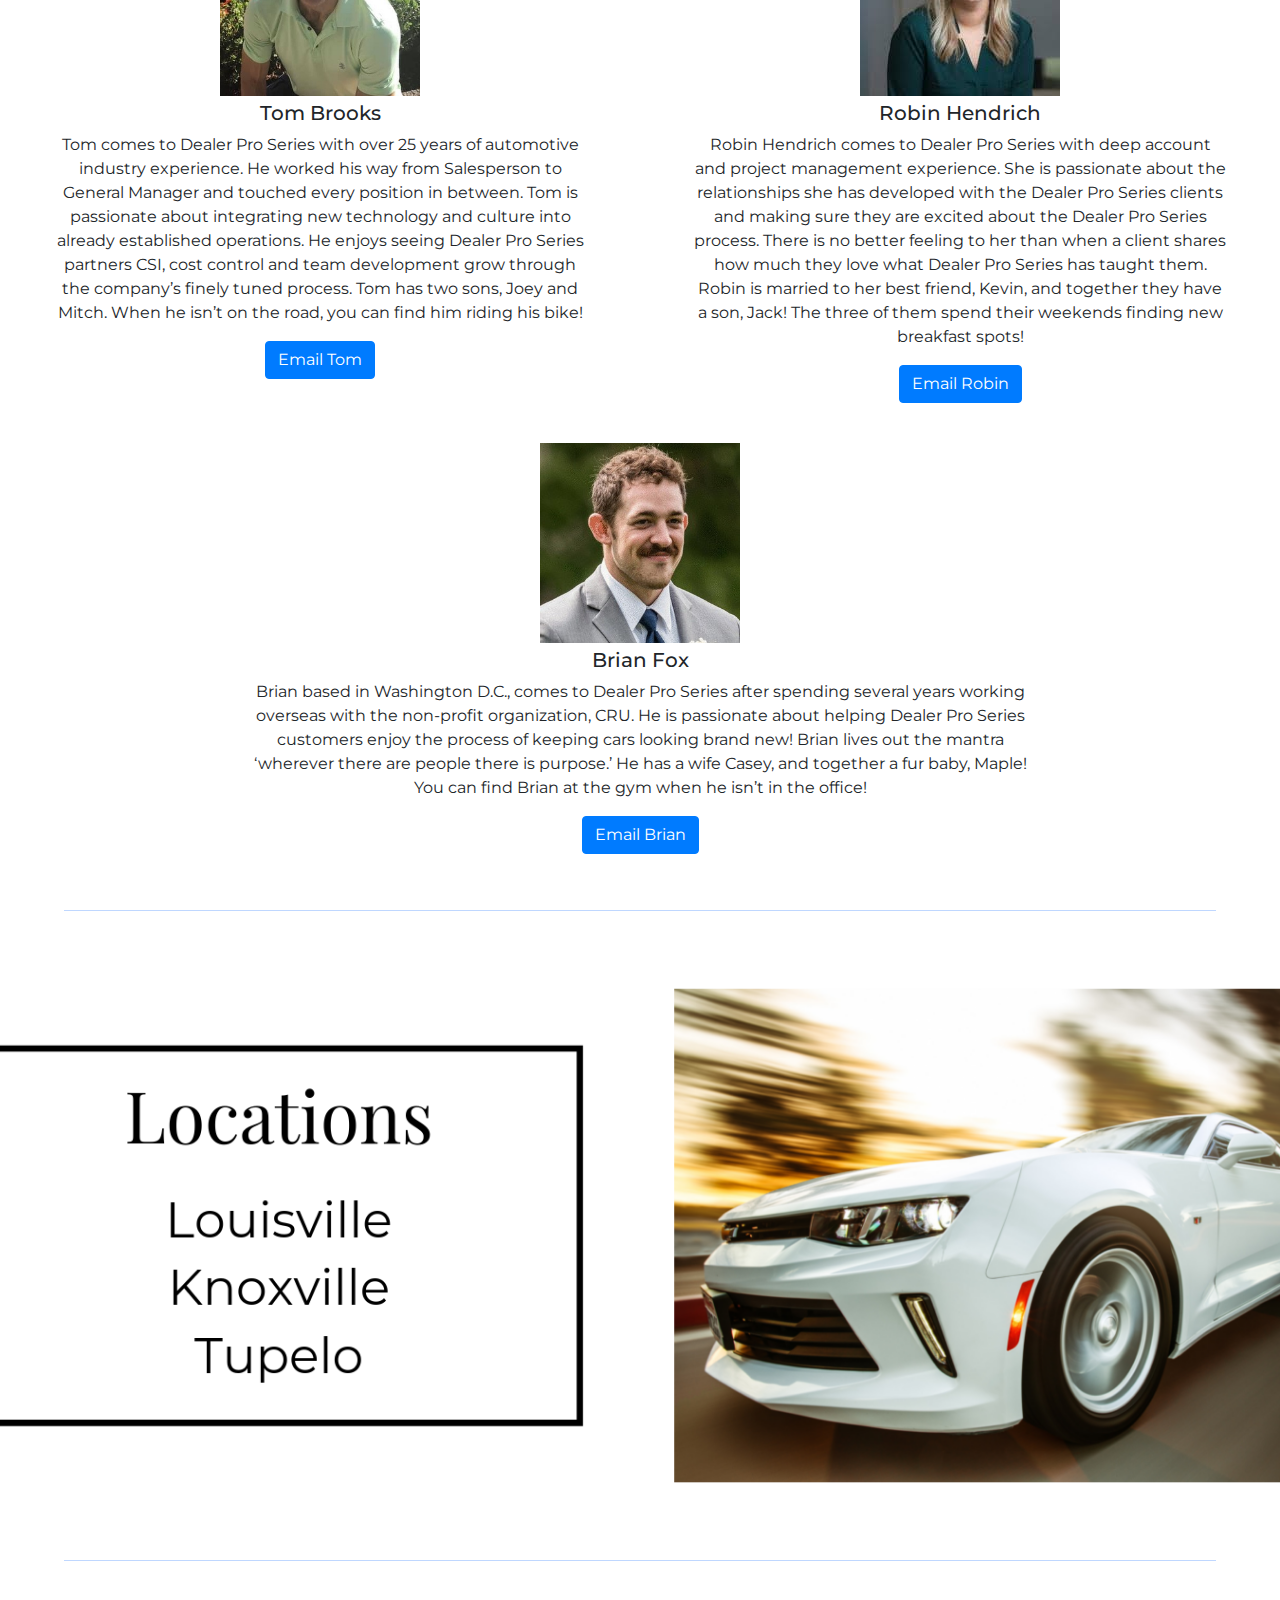
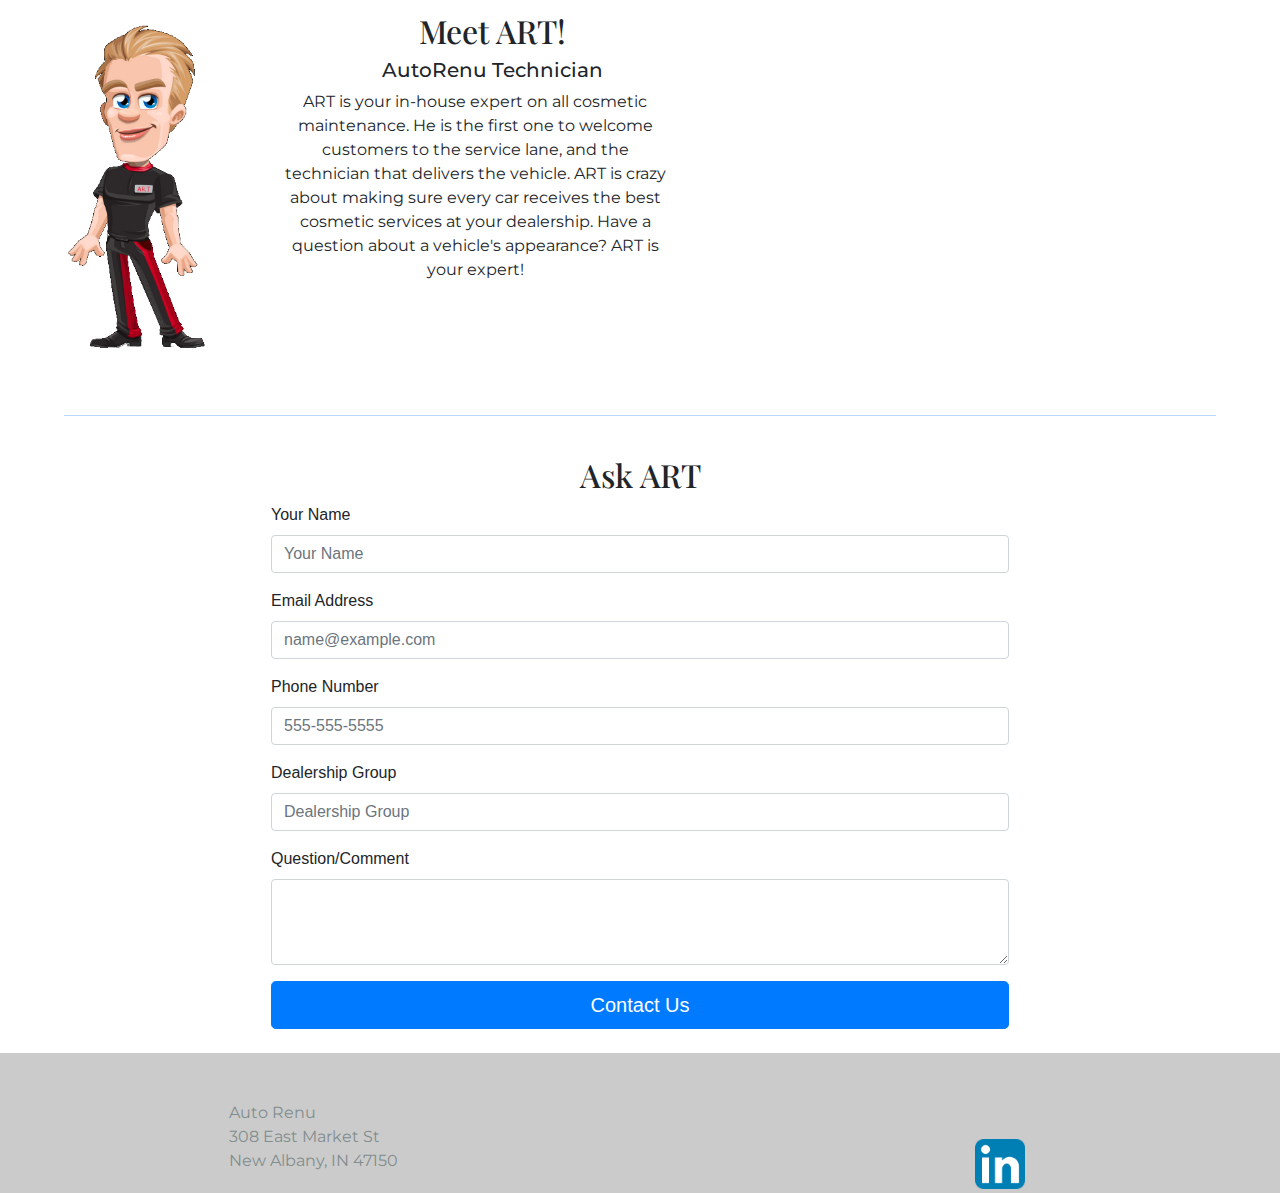
==== commit 458c79a2: "morning commit" ====
--- a/index.html
+++ b/index.html
@@ -2,7 +2,7 @@
 <html lang="en-US">
     <head>
         <meta charset="utf-8">
-        <title>Dealer Pro Series</title>
+        <title>AutoRenu</title>
         <meta name="description" content="Dealer Pro Series">
         <meta name="author" content="Brent Kulwicki">
         <meta name="keyword" content="car dealer, cars, wax">
@@ -27,7 +27,7 @@
     <div class="jumbo center-text">
         <h1>Turn Your Service Lane Into Profit</h1>
         <div class="two-wide-img">
-            <img class="full-div-img" src="img/car-pics/car-interior-3-2.jpg" alt="interior of a Mercedes">
+            <img class="full-div-img" src="img/car-pics/interior2-3-2-edit.jpg" alt="interior of a Mercedes">
         </div>
         <div class="copy-container">
             <p>AutoRenu enables you to add cosmetic maintenance services to your service lane, 
@@ -83,47 +83,6 @@
                 </div>
                 <div class="carousel-item">
                     <div class="employee-card">
-                        <img class="employee-image" src="img/heads/tom-head.jpg" alt="Tom Brooks">
-                        <h5>Tom Brooks</h5>
-                        <div class="bio">
-                            <p>Tom comes to AutoRenu with over 25 years of automotive industry experience. He worked his way from Salesperson to General Manager and touched every 
-                                position in between. Tom is passionate about integrating new technology and culture into already established operations. He enjoys seeing AutoRenu 
-                                partners CSI, cost control and team development grow through the company’s finely tuned process. Tom has two sons, Joey and Mitch. When he isn’t on the road, 
-                                you can find him riding his bike!
-                            </p>
-                            <a href="mailto:tom@dealerproseries.com"><button type="button" class="btn btn-primary btn-width" title="tom@dealerproseries.com">Email Tom</button></a>
-                        </div>
-                    </div>
-                </div>
-                <div class="carousel-item">
-                    <div class="employee-card">
-                        <img class="employee-image" src="img/heads/robinhead.jpeg" alt="Robin Hendrich">
-                        <h5>Robin Hendrich</h5>
-                        <div class="bio">
-                            <p>Robin Hendrich comes to AutoRenu with deep account and project management experience. She is passionate about the relationships she has developed 
-                                with the AutoRenu clients and making sure they are excited about the AutoRenu process. There is no better feeling to her than when a client 
-                                shares how much they love what AutoRenu has taught them. Robin is married to her best friend, Kevin, and together they have a son, Jack! The three 
-                                of them spend their weekends finding new breakfast spots!
-                            </p>
-                            <a href="mailto:robin@dealerproseries.com"><button type="button" class="btn btn-primary btn-width" title="robin@dealerproseries.com">Email Robin</button></a>
-                        </div>
-                    </div>
-                </div>
-                <div class="carousel-item">
-                    <div class="employee-card">
-                        <img class="employee-image" src="img/heads/brianhead.jpeg" alt="Brian Fox">
-                        <h5>Brian Fox</h5>
-                        <div class="bio">
-                            <p>Brian based in Washington D.C., comes to AutoRenu after spending several years working overseas with the non-profit organization, CRU. He is 
-                                passionate about helping AutoRenu customers enjoy the process of keeping cars looking brand new! Brian lives out the mantra ‘wherever there are 
-                                people there is purpose.’ He has a wife Casey, and together a fur baby, Maple! You can find Brian at the gym when he isn’t in the office!
-                            </p>
-                            <a href="mailto:brian@dealerproseries.com"><button type="button" class="btn btn-primary btn-width" title="brian@dealerproseries.com">Email Brian</button></a>
-                        </div>
-                    </div>
-                </div>
-                <div class="carousel-item">
-                    <div class="employee-card">
                         <img class="employee-image" src="img/heads/jimmypic.png" alt="Jimmy Adkinson">
                         <h5>Jimmy Adkinson</h5>
                         <div class="bio">
@@ -143,6 +102,47 @@
                         </div>
                     </div>
                 </div>
+                <div class="carousel-item">
+                    <div class="employee-card">
+                        <img class="employee-image" src="img/heads/tom-head.jpg" alt="Tom Brooks">
+                        <h5>Tom Brooks</h5>
+                        <div class="bio">
+                            <p>Tom comes to AutoRenu with over 25 years of automotive industry experience. He worked his way from Salesperson to General Manager and touched every 
+                                position in between. Tom is passionate about integrating new technology and culture into already established operations. He enjoys seeing AutoRenu 
+                                partners CSI, cost control and team development grow through the company’s finely tuned process. Tom has two sons, Joey and Mitch. When he isn’t on the road, 
+                                you can find him riding his bike!
+                            </p>
+                            <a href="mailto:tom@dealerproseries.com"><button type="button" class="btn btn-primary btn-width" title="tom@dealerproseries.com">Email Tom</button></a>
+                        </div>
+                    </div>
+                </div>
+                <div class="carousel-item">
+                    <div class="employee-card">
+                        <img class="employee-image" src="img/heads/robinhead.jpeg" alt="Robin Hendrich">
+                        <h5>Robin Hendrich</h5>
+                        <div class="bio">
+                            <p>Robin Hendrich comes to AutoRenu with deep account and project management experience. She is passionate about the relationships she has developed 
+                                with the AutoRenu clients and making sure they are excited about the AutoRenu process. There is no better feeling to her than when a client 
+                                shares how much they love what AutoRenu has taught them. Robin is married to her best friend, Kevin, and together they have a son, Jack! The three 
+                                of them spend their weekends finding new breakfast spots!
+                            </p>
+                            <a href="mailto:robin@dealerproseries.com"><button type="button" class="btn btn-primary btn-width" title="robin@dealerproseries.com">Email Robin</button></a>
+                        </div>
+                    </div>
+                </div>
+                <div class="carousel-item">
+                    <div class="employee-card">
+                        <img class="employee-image" src="img/heads/brianhead.jpeg" alt="Brian Fox">
+                        <h5>Brian Fox</h5>
+                        <div class="bio">
+                            <p>Brian based in Washington D.C., comes to AutoRenu after spending several years working overseas with the non-profit organization, CRU. He is 
+                                passionate about helping AutoRenu customers enjoy the process of keeping cars looking brand new! Brian lives out the mantra ‘wherever there are 
+                                people there is purpose.’ He has a wife Casey, and together a fur baby, Maple! You can find Brian at the gym when he isn’t in the office!
+                            </p>
+                            <a href="mailto:brian@dealerproseries.com"><button type="button" class="btn btn-primary btn-width" title="brian@dealerproseries.com">Email Brian</button></a>
+                        </div>
+                    </div>
+                </div>
                 <a class="carousel-control-prev" href="#carouselExampleCaptions" role="button" data-slide="prev">
                 <span class="carousel-control-prev-icon" aria-hidden="true"></span>
                 <span class="sr-only">Previous</span>
@@ -175,60 +175,6 @@
                     <a href="mailto:ed@dealerproseries.com"><button type="button" class="btn btn-primary btn-width email-btn" title="ed@dealerproseries.com">Email Edwin</button></a>
                 </div>
             </div>
-            <div class="employee-card">
-                <img class="employee-image" src="img/heads/tom-head.jpg" alt="Tom Brooks">
-                <h5>Tom Brooks</h5>
-                <div class="bio">
-                    <p>Tom comes to Dealer Pro Series with over 25 years of 
-                        automotive industry experience. He worked his way from 
-                        Salesperson to General Manager and touched every 
-                        position in between. Tom is passionate about integrating 
-                        new technology and culture into already established operations. 
-                        He enjoys seeing Dealer Pro Series partners CSI, cost control 
-                        and team development grow through the company’s finely tuned 
-                        process. Tom has two sons, Joey and Mitch. When he isn’t 
-                        on the road, you can find him riding his bike!
-                    </p>
-                    <a href="mailto:tom@dealerproseries.com"><button type="button" class="btn btn-primary btn-width email-btn" title="tom@dealerproseries.com">Email Tom</button></a>
-                </div>
-            </div>
-        </div>
-        <div class="d-flex">
-            <div class="employee-card">
-                <img class="employee-image" src="img/heads/robinhead.jpeg" alt="Robin Hendrich">
-                <h5>Robin Hendrich</h5>
-                <div class="bio">
-                    <p>Robin Hendrich comes to Dealer Pro Series with deep account 
-                        and project management experience. She is passionate about 
-                        the relationships she has developed with the Dealer Pro 
-                        Series clients and making sure they are excited about the 
-                        Dealer Pro Series process. There is no better feeling to 
-                        her than when a client shares how much they love what 
-                        Dealer Pro Series has taught them. Robin is married to her 
-                        best friend, Kevin, and together they have a son, Jack! The 
-                        three of them spend their weekends finding new breakfast spots!
-                    </p>
-                    <a href="mailto:robin@dealerproseries.com"><button type="button" class="btn btn-primary btn-width email-btn" title="robin@dealerproseries.com">Email Robin</button></a>
-                </div>
-            </div>
-            <div class="employee-card">
-                <img class="employee-image" src="img/heads/brianhead.jpeg" alt="Brian Fox">
-                <h5>Brian Fox</h5>
-                <div class="bio">
-                    <p>Brian based in Washington D.C., comes to Dealer Pro Series 
-                        after spending several years working overseas with the 
-                        non-profit organization, CRU. He is passionate about helping 
-                        Dealer Pro Series customers enjoy the process of keeping cars 
-                        looking brand new! Brian lives out the mantra ‘wherever there are 
-                        people there is purpose.’ He has a wife Casey, and together a 
-                        fur baby, Maple! You can find Brian at the gym when he isn’t 
-                        in the office!
-                    </p>
-                    <a href="mailto:brian@dealerproseries.com"><button type="button" class="btn btn-primary btn-width email-btn" title="brian@dealerproseries.com">Email Brian</button></a>
-                </div>
-            </div>
-        </div>
-        <div class="d-flex">
             <div class="employee-card">
                 <img class="employee-image" src="img/heads/jimmypic.png" alt="Jimmy Adkinson">
                 <h5>Jimmy Adkinson</h5>
@@ -246,6 +192,60 @@
                         sons, Travis, Cory, and Wyatt, in addition to seven grandchildren.
                     </p>
                     <a href="mailto:jimmy@dealerproseries.com"><button type="button" class="btn btn-primary btn-width email-btn" title="jimmy@dealerproseries.com">Email Jimmy</button></a>
+                </div>
+            </div>
+        </div>
+        <div class="d-flex">
+            <div class="employee-card">
+                <img class="employee-image" src="img/heads/tom-head.jpg" alt="Tom Brooks">
+                <h5>Tom Brooks</h5>
+                <div class="bio">
+                    <p>Tom comes to Dealer Pro Series with over 25 years of 
+                        automotive industry experience. He worked his way from 
+                        Salesperson to General Manager and touched every 
+                        position in between. Tom is passionate about integrating 
+                        new technology and culture into already established operations. 
+                        He enjoys seeing Dealer Pro Series partners CSI, cost control 
+                        and team development grow through the company’s finely tuned 
+                        process. Tom has two sons, Joey and Mitch. When he isn’t 
+                        on the road, you can find him riding his bike!
+                    </p>
+                    <a href="mailto:tom@dealerproseries.com"><button type="button" class="btn btn-primary btn-width email-btn" title="tom@dealerproseries.com">Email Tom</button></a>
+                </div>
+            </div>
+            <div class="employee-card">
+                <img class="employee-image" src="img/heads/robinhead.jpeg" alt="Robin Hendrich">
+                <h5>Robin Hendrich</h5>
+                <div class="bio">
+                    <p>Robin Hendrich comes to Dealer Pro Series with deep account 
+                        and project management experience. She is passionate about 
+                        the relationships she has developed with the Dealer Pro 
+                        Series clients and making sure they are excited about the 
+                        Dealer Pro Series process. There is no better feeling to 
+                        her than when a client shares how much they love what 
+                        Dealer Pro Series has taught them. Robin is married to her 
+                        best friend, Kevin, and together they have a son, Jack! The 
+                        three of them spend their weekends finding new breakfast spots!
+                    </p>
+                    <a href="mailto:robin@dealerproseries.com"><button type="button" class="btn btn-primary btn-width email-btn" title="robin@dealerproseries.com">Email Robin</button></a>
+                </div>
+            </div>
+        </div>
+        <div class="d-flex">
+            <div class="employee-card">
+                <img class="employee-image" src="img/heads/brianhead.jpeg" alt="Brian Fox">
+                <h5>Brian Fox</h5>
+                <div class="bio">
+                    <p>Brian based in Washington D.C., comes to Dealer Pro Series 
+                        after spending several years working overseas with the 
+                        non-profit organization, CRU. He is passionate about helping 
+                        Dealer Pro Series customers enjoy the process of keeping cars 
+                        looking brand new! Brian lives out the mantra ‘wherever there are 
+                        people there is purpose.’ He has a wife Casey, and together a 
+                        fur baby, Maple! You can find Brian at the gym when he isn’t 
+                        in the office!
+                    </p>
+                    <a href="mailto:brian@dealerproseries.com"><button type="button" class="btn btn-primary btn-width email-btn" title="brian@dealerproseries.com">Email Brian</button></a>
                 </div>
             </div>
         </div>
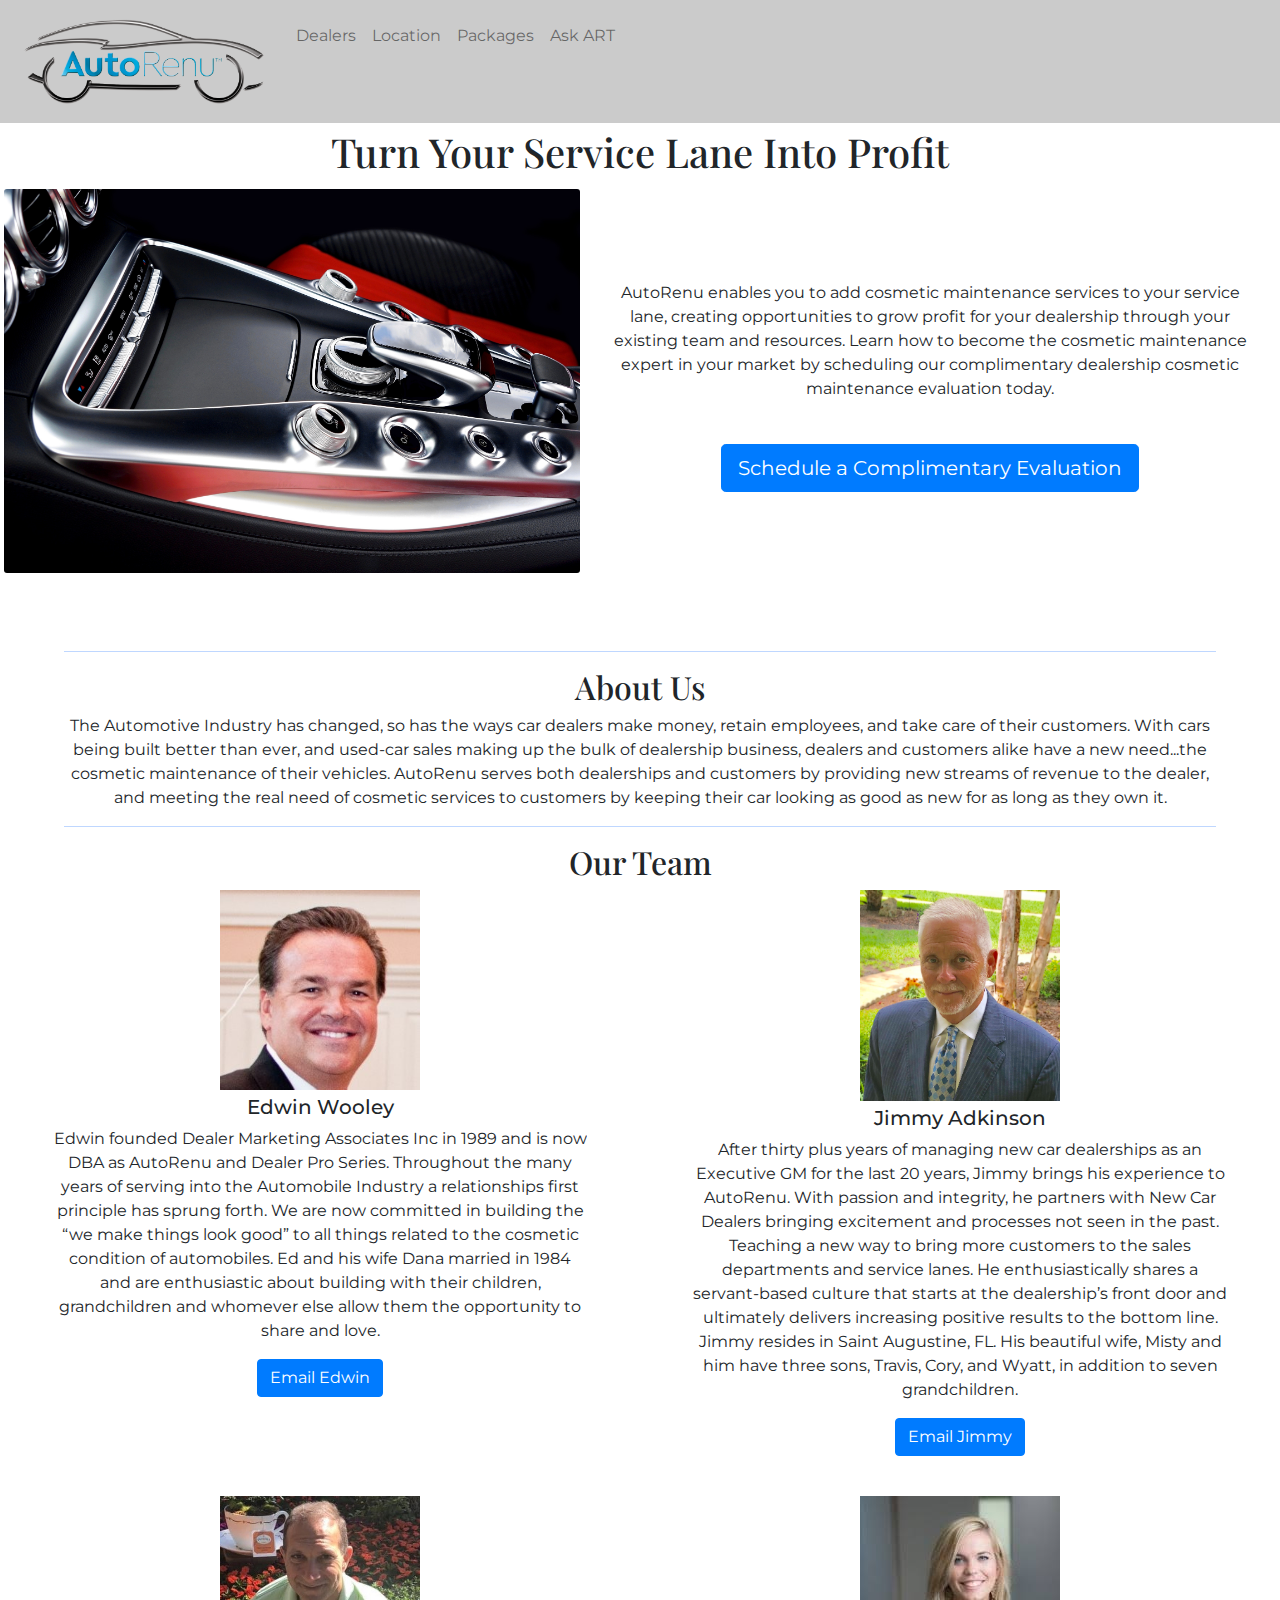
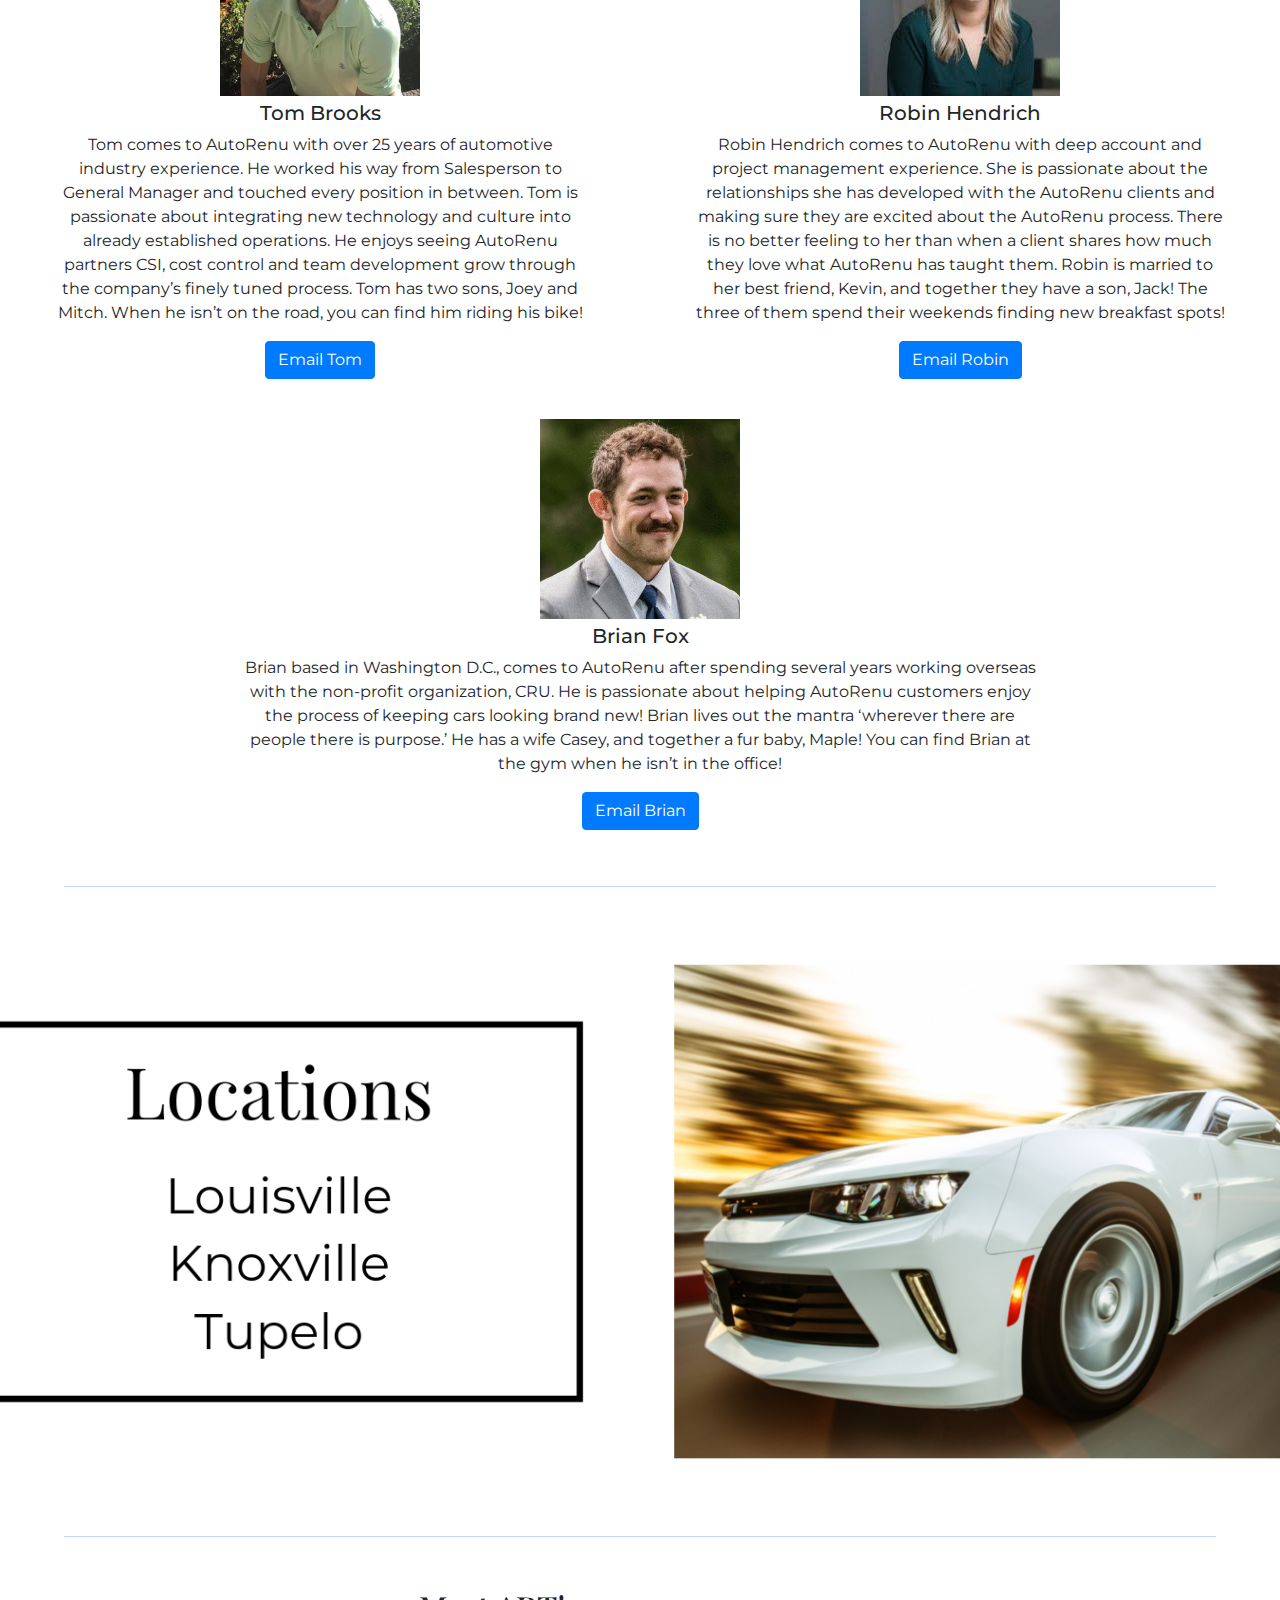
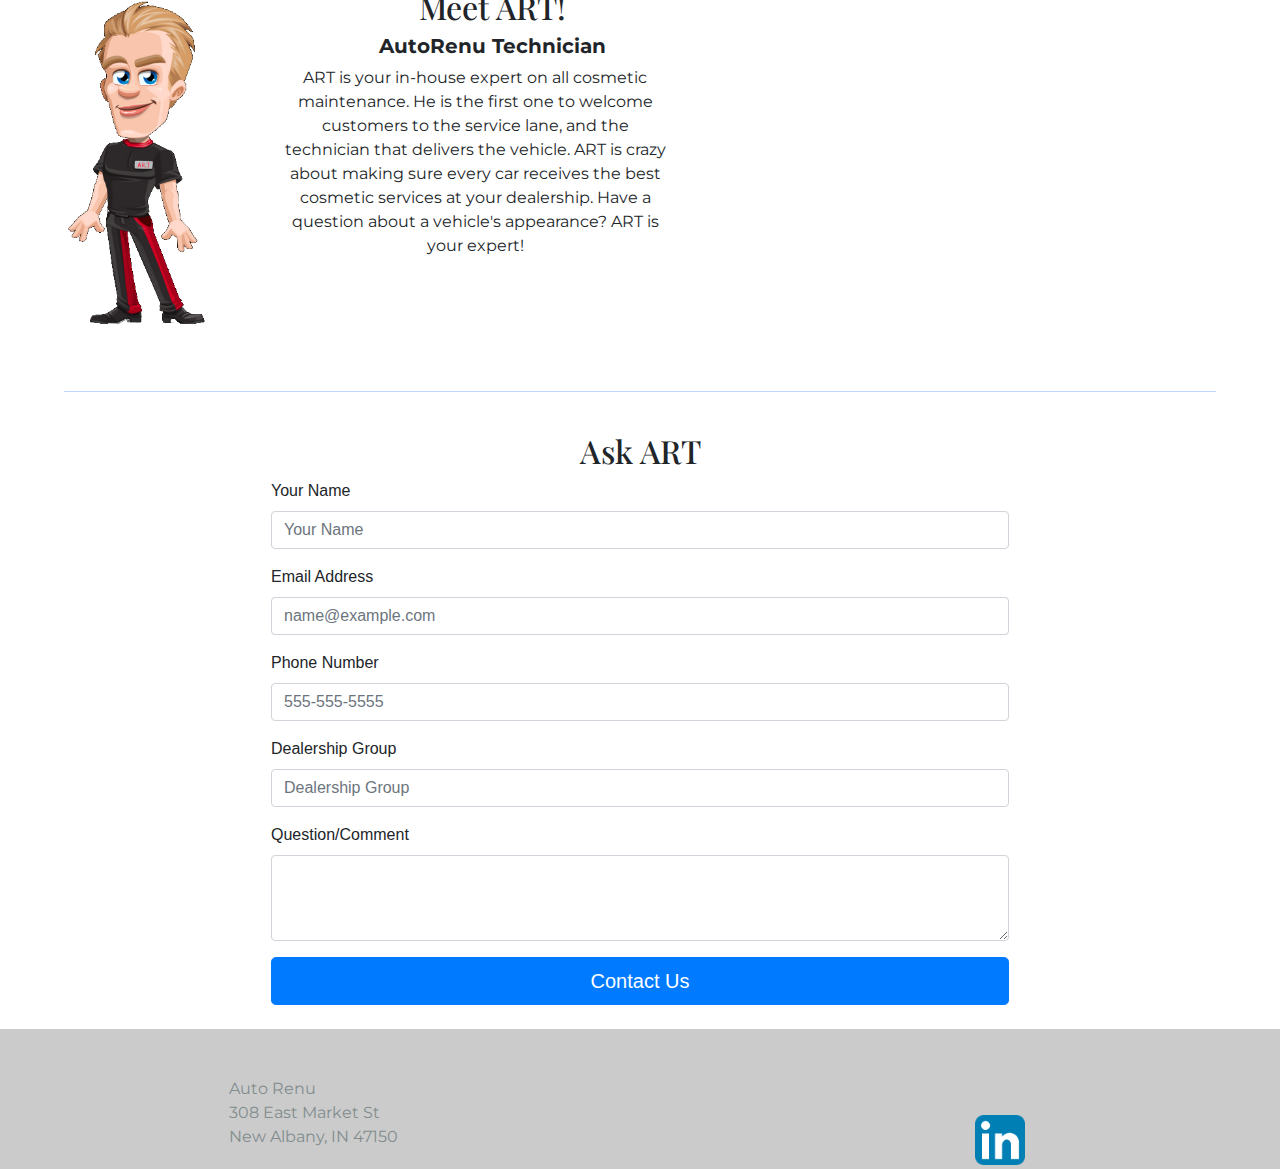
==== commit cd6cd0a7: "updated ee bios and ART section bolded" ====
--- a/index.html
+++ b/index.html
@@ -162,7 +162,7 @@
                 <h5>Edwin Wooley</h5>
                 <div class="bio">
                     <p>Edwin founded Dealer Marketing Associates Inc in 
-                        1989 and is now DBA as Dealer Pro Series and AutoRenu. 
+                        1989 and is now DBA as AutoRenu and Dealer Pro Series. 
                         Throughout the many years of serving into the Automobile 
                         Industry a relationships first principle has sprung forth. 
                         We are now committed in building the “we make things look 
@@ -181,7 +181,7 @@
                 <div class="bio">
                     <p>After thirty plus years of managing new car dealerships as 
                         an Executive GM for the last 20 years, Jimmy brings his 
-                        experience to Dealer Pro Series. With passion and integrity, 
+                        experience to AutoRenu. With passion and integrity, 
                         he partners with New Car Dealers bringing excitement and 
                         processes not seen in the past. Teaching a new way to bring 
                         more customers to the sales departments and service lanes. He 
@@ -200,12 +200,12 @@
                 <img class="employee-image" src="img/heads/tom-head.jpg" alt="Tom Brooks">
                 <h5>Tom Brooks</h5>
                 <div class="bio">
-                    <p>Tom comes to Dealer Pro Series with over 25 years of 
+                    <p>Tom comes to AutoRenu with over 25 years of 
                         automotive industry experience. He worked his way from 
                         Salesperson to General Manager and touched every 
                         position in between. Tom is passionate about integrating 
                         new technology and culture into already established operations. 
-                        He enjoys seeing Dealer Pro Series partners CSI, cost control 
+                        He enjoys seeing AutoRenu partners CSI, cost control 
                         and team development grow through the company’s finely tuned 
                         process. Tom has two sons, Joey and Mitch. When he isn’t 
                         on the road, you can find him riding his bike!
@@ -217,13 +217,13 @@
                 <img class="employee-image" src="img/heads/robinhead.jpeg" alt="Robin Hendrich">
                 <h5>Robin Hendrich</h5>
                 <div class="bio">
-                    <p>Robin Hendrich comes to Dealer Pro Series with deep account 
+                    <p>Robin Hendrich comes to AutoRenu with deep account 
                         and project management experience. She is passionate about 
-                        the relationships she has developed with the Dealer Pro 
-                        Series clients and making sure they are excited about the 
-                        Dealer Pro Series process. There is no better feeling to 
+                        the relationships she has developed with the AutoRenu 
+                        clients and making sure they are excited about the 
+                        AutoRenu process. There is no better feeling to 
                         her than when a client shares how much they love what 
-                        Dealer Pro Series has taught them. Robin is married to her 
+                        AutoRenu has taught them. Robin is married to her 
                         best friend, Kevin, and together they have a son, Jack! The 
                         three of them spend their weekends finding new breakfast spots!
                     </p>
@@ -236,10 +236,10 @@
                 <img class="employee-image" src="img/heads/brianhead.jpeg" alt="Brian Fox">
                 <h5>Brian Fox</h5>
                 <div class="bio">
-                    <p>Brian based in Washington D.C., comes to Dealer Pro Series 
+                    <p>Brian based in Washington D.C., comes to AutoRenu 
                         after spending several years working overseas with the 
                         non-profit organization, CRU. He is passionate about helping 
-                        Dealer Pro Series customers enjoy the process of keeping cars 
+                        AutoRenu customers enjoy the process of keeping cars 
                         looking brand new! Brian lives out the mantra ‘wherever there are 
                         people there is purpose.’ He has a wife Casey, and together a 
                         fur baby, Maple! You can find Brian at the gym when he isn’t 
@@ -259,7 +259,7 @@
         <div class="center-text art-section-divs" id="art-graphic">
             <img src="img/car-pics/art-white3-2.png" alt="ART. AutoRenu Technician">
             <h2>Meet ART!</h2>
-            <h5>AutoRenu Technician</h5>
+            <h5><b>AutoRenu Technician</b></h5>
             <p>ART is your in-house expert on all cosmetic maintenance. He is the
                 first one to welcome customers to the service lane, and the 
                 technician that delivers the vehicle. ART is crazy about making sure
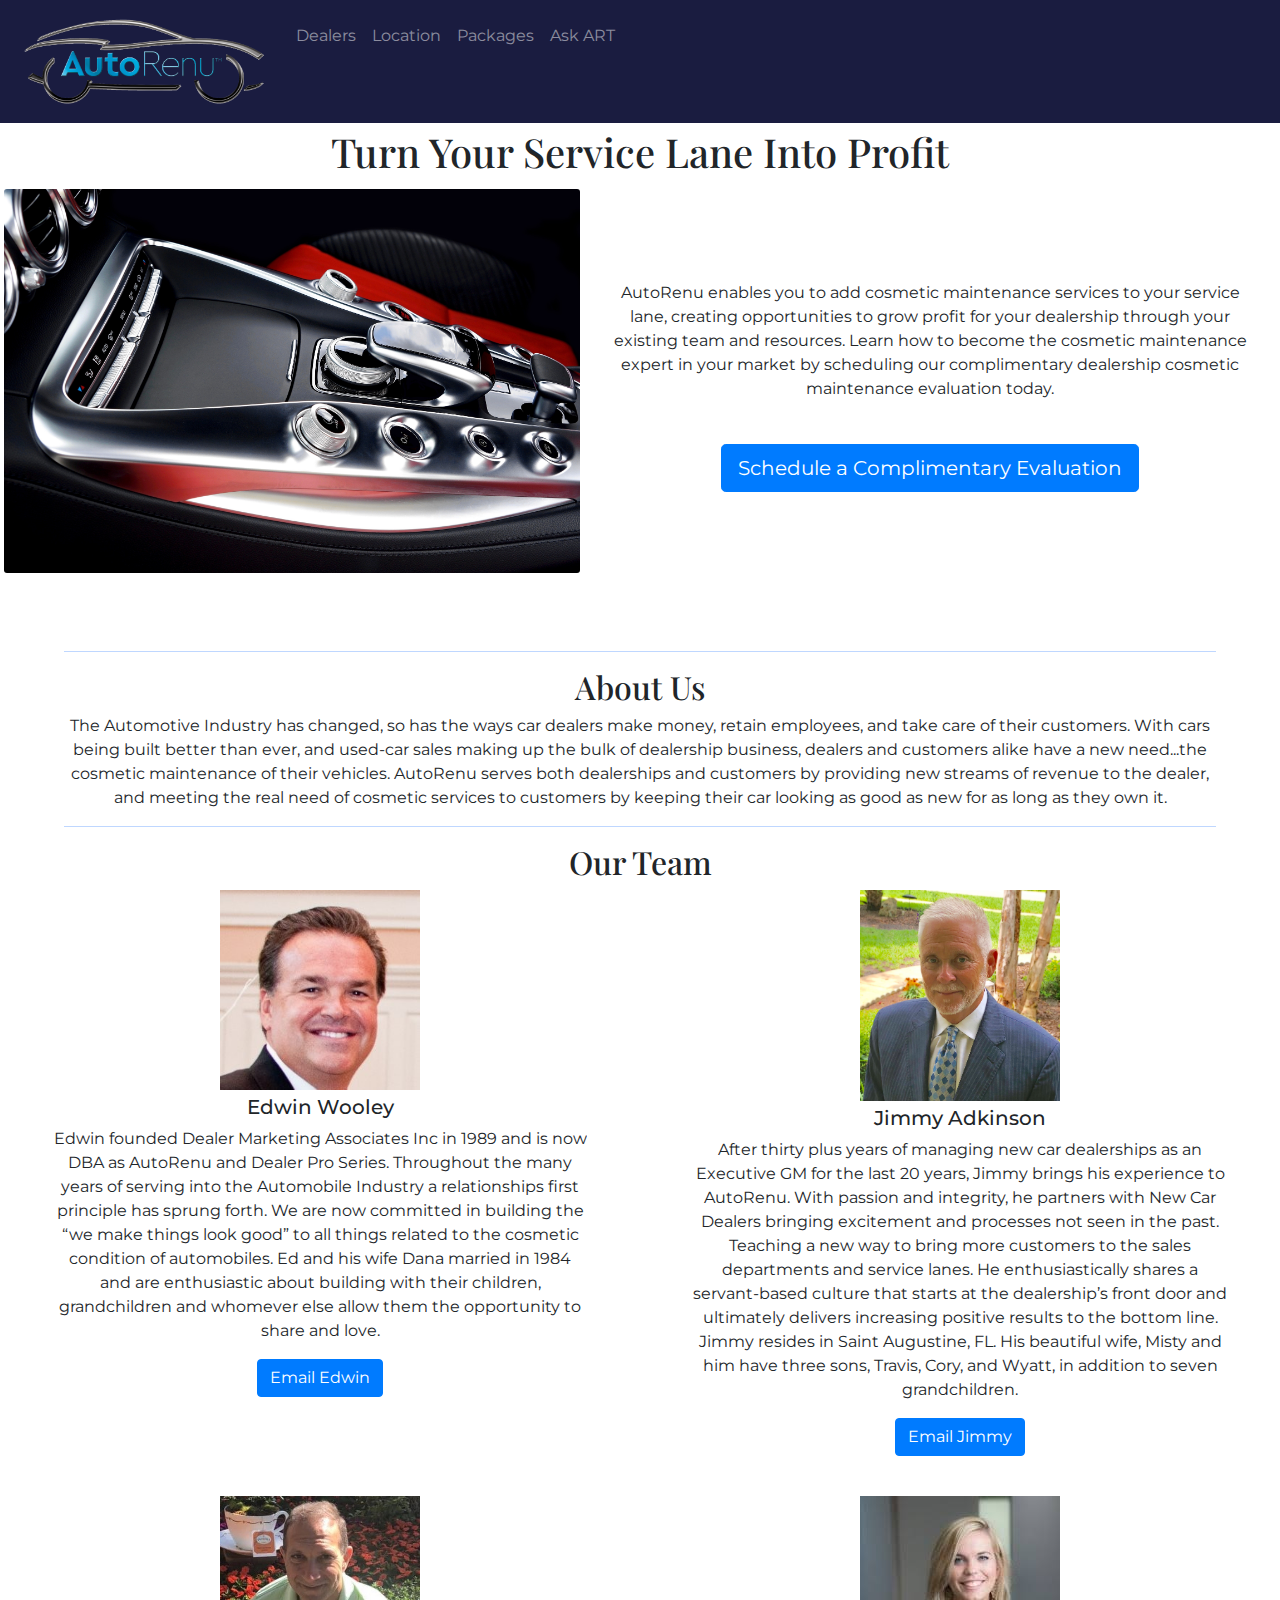
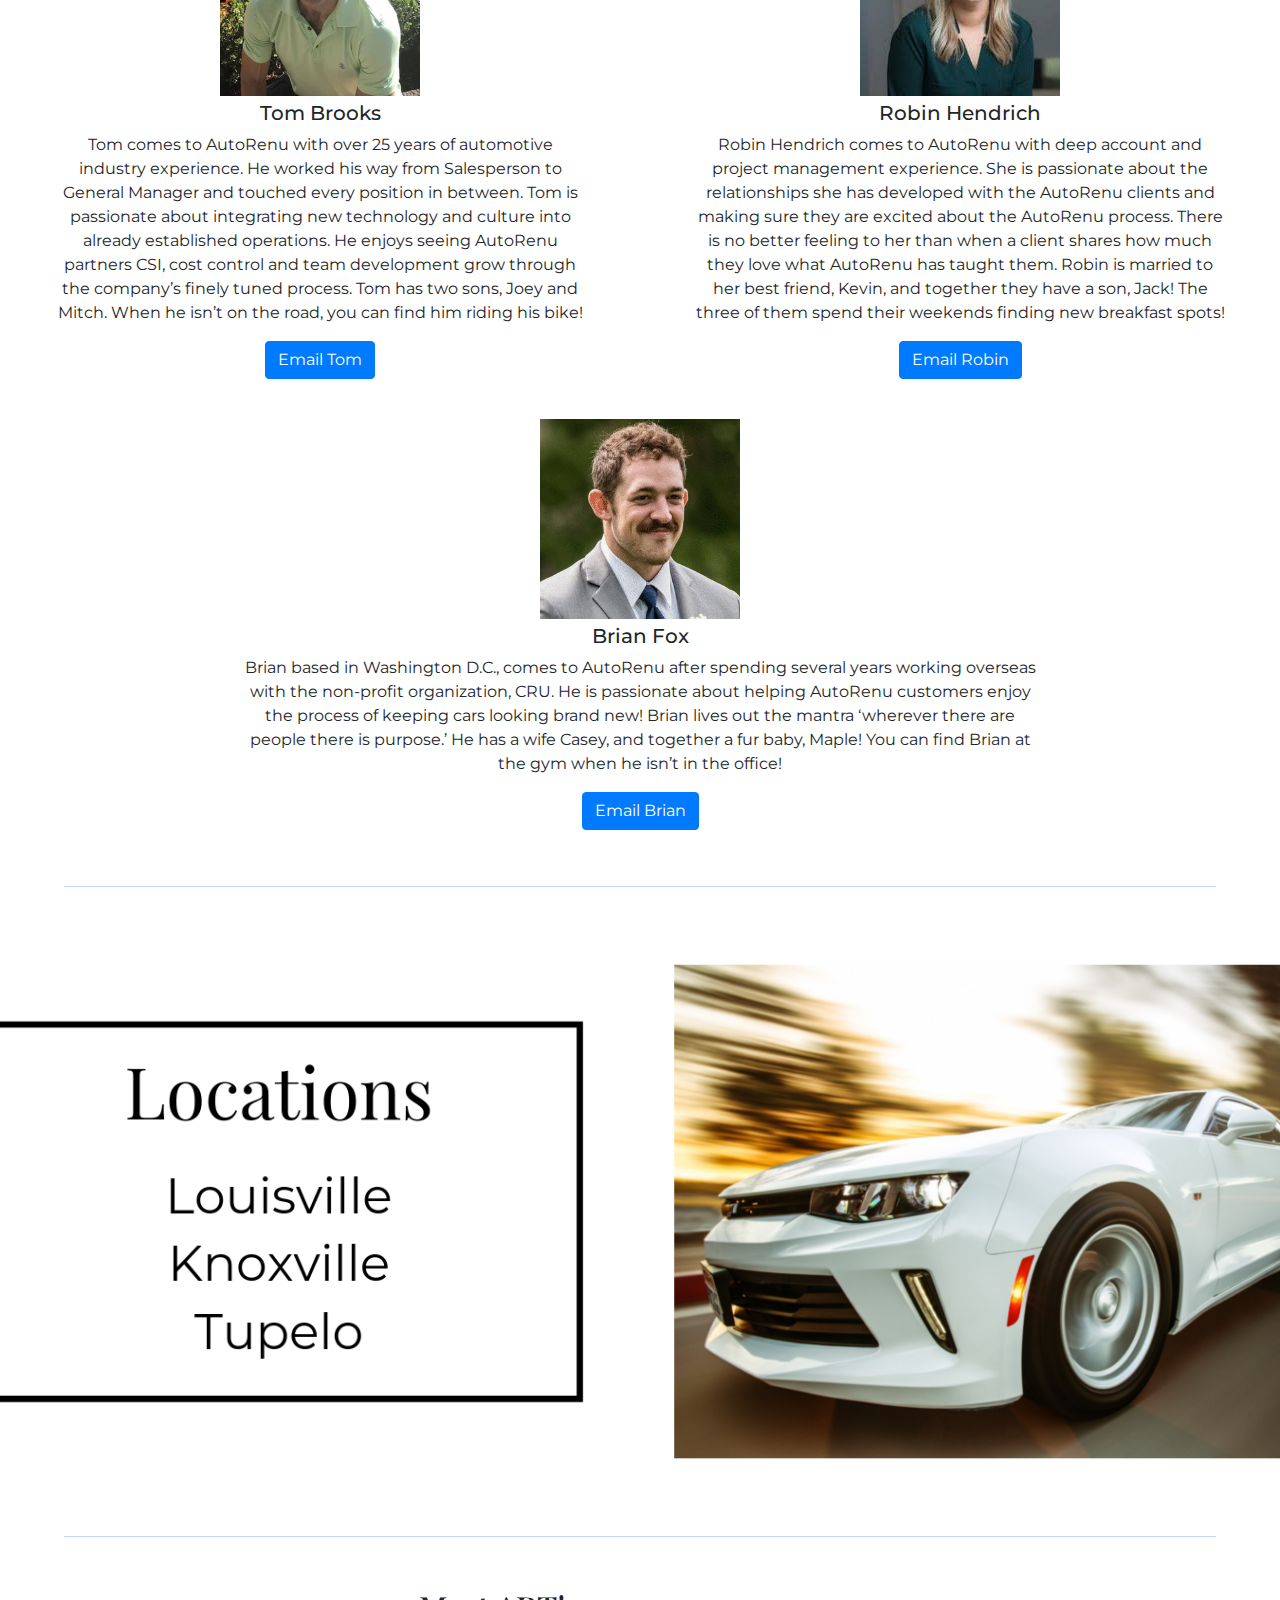
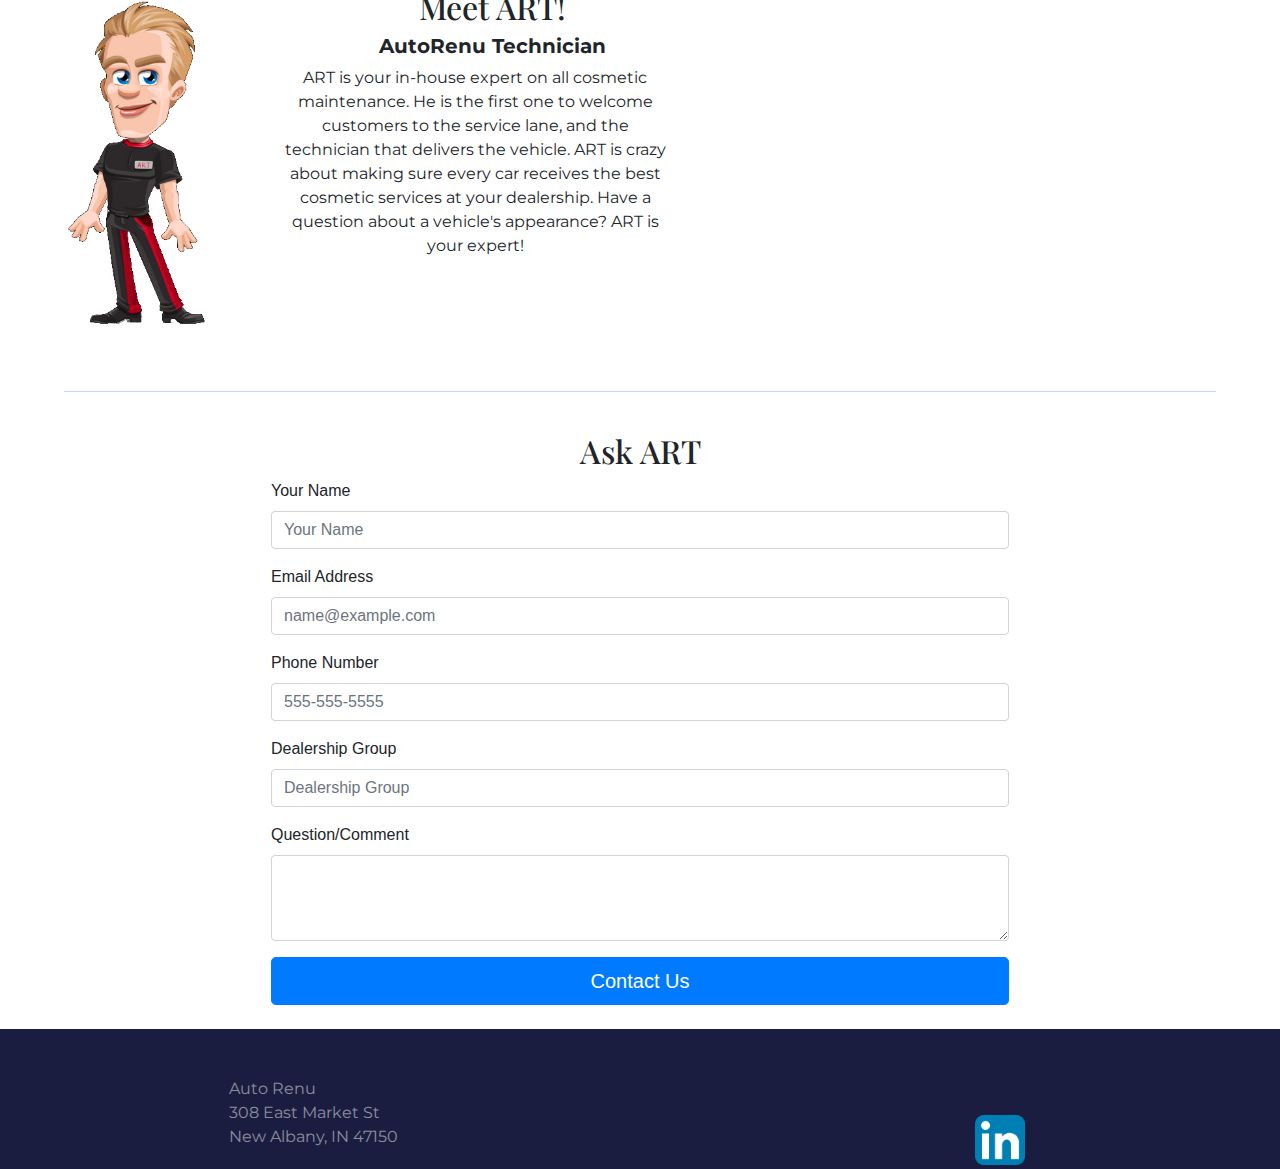
==== commit 48d6b798: "changed navbar color" ====
--- a/index.html
+++ b/index.html
@@ -12,7 +12,7 @@
         <link rel="stylesheet" href="css/styles.css" type="text/css">
     </head>
     <body>
-        <nav class="navbar navbar-expand-lg bg-nav navbar-light bg-light">
+        <nav class="navbar navbar-expand-lg bg-nav navbar-dark bg-light">
             <a class="navbar-brand" href="#"><img id="logo" src="img/auto-renu-logo.png"></a>
             <button class="navbar-toggler" type="button" data-toggle="collapse" data-target="#navbarNavAltMarkup" aria-controls="navbarNavAltMarkup" aria-expanded="false" aria-label="Toggle navigation"><span class="navbar-toggler-icon"></span></button>
             <div class="collapse navbar-collapse bg-nav" id="navbarNavAltMarkup">
--- a/css/styles.css
+++ b/css/styles.css
@@ -36,9 +36,10 @@
     max-width: 20vw;
 }
 .bg-nav {
-    background-color: #CBCBCB !important;
+    background-color: #1A1C40 !important;
     min-height: 10vh;
 }
+
 /*jumbo */
 .jumbo {
     width: 100vw;
@@ -173,7 +174,7 @@
 }
 /* footer */
 #address {
-    color: #828d8e;
+    color: rgba(255,255,255,.5);
 }
 /* media queries */
 @media only screen and (min-width: 769px) {
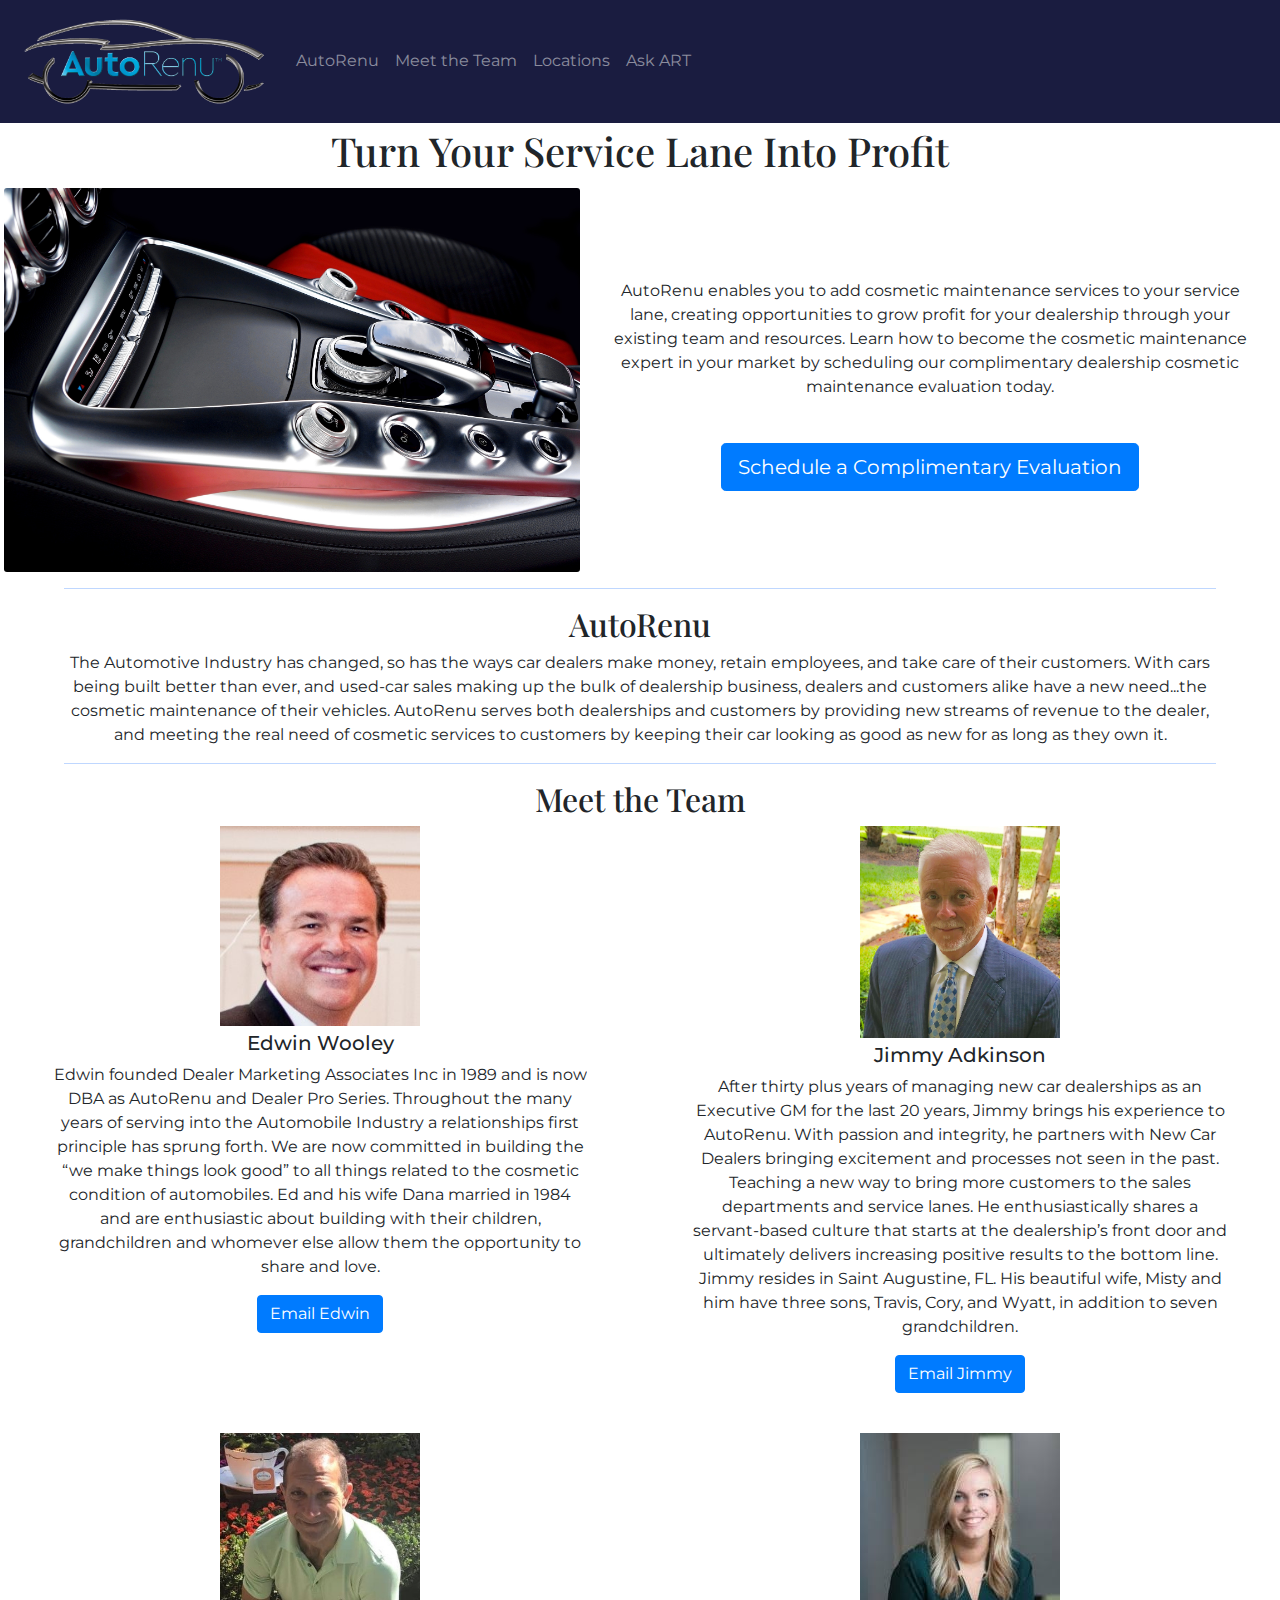
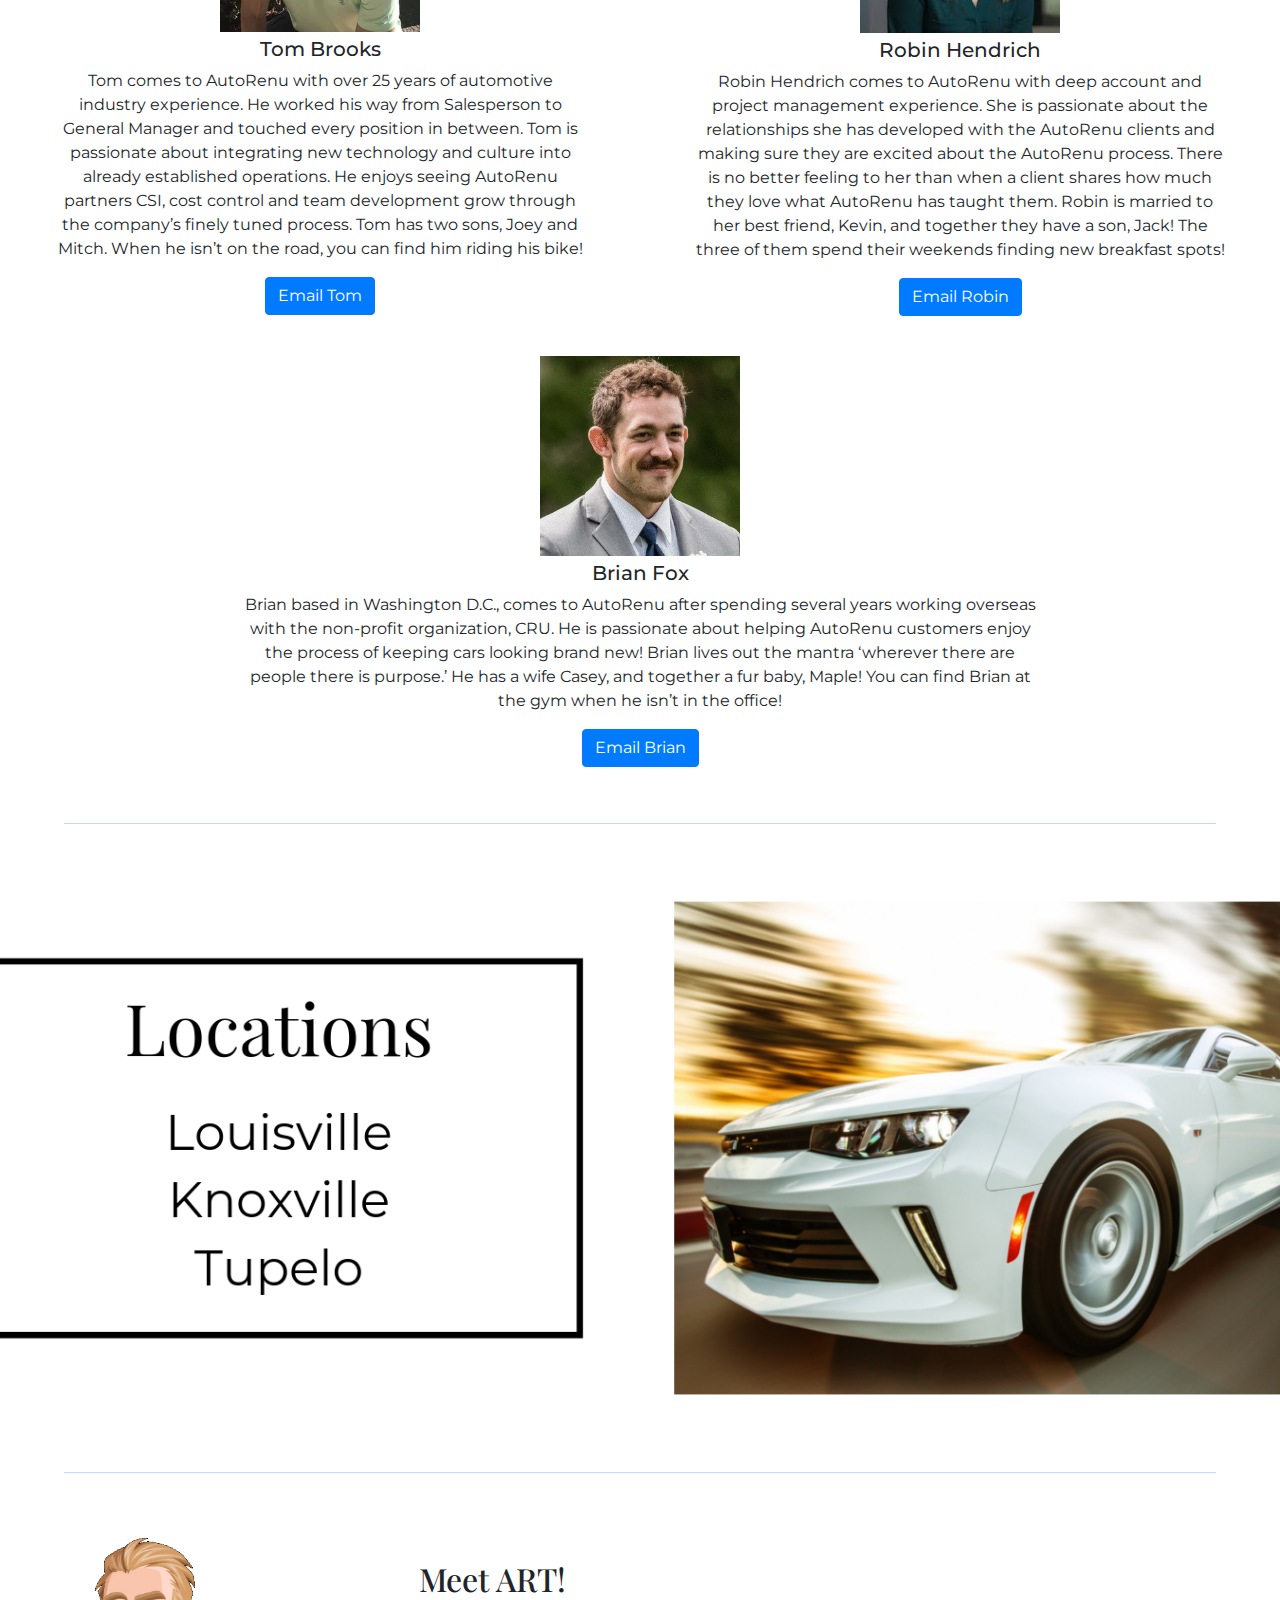
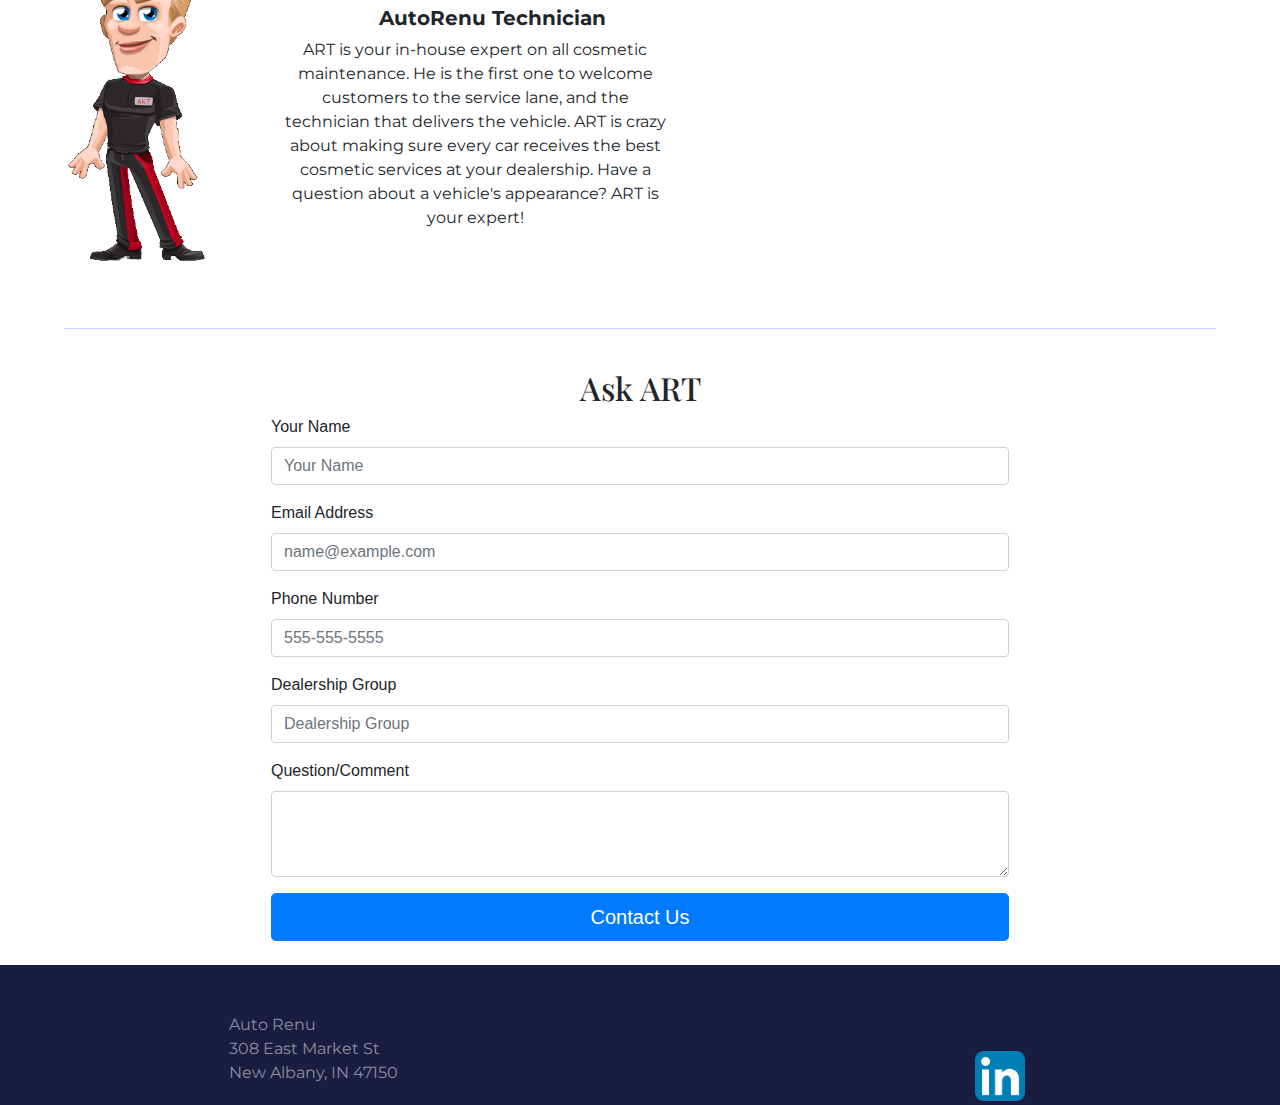
==== commit f5d3ea85: "final updates before review" ====
--- a/index.html
+++ b/index.html
@@ -12,15 +12,15 @@
         <link rel="stylesheet" href="css/styles.css" type="text/css">
     </head>
     <body>
-        <nav class="navbar navbar-expand-lg bg-nav navbar-dark bg-light">
+        <nav class="navbar navbar-expand-lg bg-nav fixed-item navbar-dark bg-light">
             <a class="navbar-brand" href="#"><img id="logo" src="img/auto-renu-logo.png"></a>
             <button class="navbar-toggler" type="button" data-toggle="collapse" data-target="#navbarNavAltMarkup" aria-controls="navbarNavAltMarkup" aria-expanded="false" aria-label="Toggle navigation"><span class="navbar-toggler-icon"></span></button>
-            <div class="collapse navbar-collapse bg-nav" id="navbarNavAltMarkup">
-                <div class="navbar-nav bg-nav">
-                    <a class="nav-item nav-link" href="#">Dealers</a>
-                    <a class="nav-item nav-link" href="#">Location</a>
-                    <a class="nav-item nav-link" href="#">Packages</a>
-                    <a class="nav-item nav-link" href="#">Ask ART</a>
+            <div class="collapse navbar-collapse" id="navbarNavAltMarkup">
+                <div class="navbar-nav">
+                    <a class="nav-item nav-link" href="#ar-section">AutoRenu</a>
+                    <a class="nav-item nav-link" href="#ee-section">Meet the Team</a>
+                    <a class="nav-item nav-link" href="#locations">Locations</a>
+                    <a class="nav-item nav-link" href="#contact-container">Ask ART</a>
                 </div>
             </div>
         </nav>
@@ -40,8 +40,9 @@
         </div>
     </div>
     <hr class="dividers">
+    <span class="link-spacing" id="ar-section"></span>
     <div class="center-text">
-        <h2>About Us</h2>
+        <h2>AutoRenu</h2>
         <p>The Automotive Industry has changed, so has the ways car dealers make 
             money, retain employees, and take care of their customers. With cars 
             being built better than ever, and used-car sales making up the bulk of 
@@ -53,9 +54,9 @@
         </p>
     </div>
     <hr class="dividers">
-    <div class="anchor" id="">
-        <a name="target"></a>
-        <h2 class="contact-heading anchor">Our Team</h2>
+    <span class="link-spacing" id="ee-section"></span>
+    <div class="anchor">
+        <h2 class="contact-heading anchor">Meet the Team</h2>
     </div>
     <div class="bd-example" id="carousel-overrides">
         <div id="carouselExampleCaptions" class="carousel slide" data-ride="carousel">
@@ -251,6 +252,7 @@
         </div>
     </div>
     <hr class="dividers">
+    <span class="link-spacing" id="locations"></span>
     <div id="locations">
         <img src="img/car-pics/Louisville Knoxville Tupelo(1).png" alt="Locations in Louisville, KY, Tupelo, MS and Knoxville, TN.">
     </div>
@@ -281,9 +283,9 @@
             <iframe src="https://www.youtube.com/embed/cMXhzAwK8Mk" frameborder="0" allow="accelerometer; autoplay; encrypted-media; gyroscope; picture-in-picture" allowfullscreen></iframe>
         </div>
     </div>
-    <hr class="dividers">
-    <!-- everything below pulled from DPS site - still need styling updates -->
-    <div class="container-fluid py-4" id="contact-container">
+    <hr class="dividers" >
+    <span class="link-spacing" id="contact-container"></span>
+    <div class="container-fluid py-4" id="form-container">
         <h2 class="contact-heading center-text">Ask ART</h2>
         <form action="contact.php" id="contact" method="POST">
             <div class="form-group">
--- a/css/styles.css
+++ b/css/styles.css
@@ -27,6 +27,13 @@
 a {
     font-family: 'Montserrat', sans-serif;
 }
+/* fix for links to header under navbar */
+.link-spacing {
+    display: block;
+    height: 15vh;
+    margin-top: -15vh;
+    visibility: hidden;
+}
 /* secondary color override */
 .bs-secondary {
     background-color: #11aadc !important;
@@ -39,10 +46,16 @@
     background-color: #1A1C40 !important;
     min-height: 10vh;
 }
+.fixed-item {
+    width: 100vw;
+    position: fixed;
+    z-index: 16;
+}
 
 /*jumbo */
 .jumbo {
     width: 100vw;
+    padding-top: 20vw;
 }
 .jumbo>h1 {
     padding-top: 5px;
@@ -128,22 +141,24 @@
     display: block;
     margin-left: auto;
     margin-right: auto;
-    height: 22.5vw;
-    width: 40vw;
+    height: 45vw;
+    width: 80vw;
 }
 #video {
-    width: 44%;
-    padding-top: 3%;
+    width: 100%;
     vertical-align: top;
 }
 #art-graphic {
-    width: 55%;
+    width: 100%;
     vertical-align: baseline;
 }
 #art-graphic>img {
     display: block;
     max-width: 40%;
     float: left;
+}
+#art-graphic>h2 {
+    margin-top: 5%;
 }
 .heading-divider {
     width: 20%;
@@ -166,7 +181,7 @@
     height: auto;
 }
 /* contact form */
-#contact-container {
+#form-container {
     width: 95vw;
 }
 #recap {
@@ -177,25 +192,44 @@
     color: rgba(255,255,255,.5);
 }
 /* media queries */
+@media only screen and (min-width: 500px) {
+    .jumbo {
+        padding-top: 15vw;
+
+    }
+}
 @media only screen and (min-width: 769px) {
     
     .copy-container {
         width: 54vw;
     }
     /* contact form */
-    #contact-container {
+    #form-container {
         width: 75vw;
     }
     /* jumbo */
     .jumbo {
-        height: 40vw;
+        padding-top: 12vw;
+        /* height: 40vw; */
+    }
+    /* art section */
+    #art-graphic {
+        width: 55%;
+    }
+    iframe {
+        height: 22.5vw;
+        width: 40vw;
+    }
+    #video {
+        width: 44%;
+        padding-top: 3%;
     }
     
 }
 
 @media only screen and (min-width: 1000px) {
     /* contact form */
-    #contact-container {
+    #form-container {
         width: 60vw;
     }
     /* employee section */
@@ -208,6 +242,9 @@
     /* jumbo */
     .copy-container {
         padding-top: 2%;
+    }
+    .jumbo {
+        padding-top: 10vw;
     }
 }
 
@@ -220,4 +257,7 @@
     .copy-container {
         padding-top: 5%;
     }
+    .jumbo {
+        padding-top: 9.5vw;
+    }
 }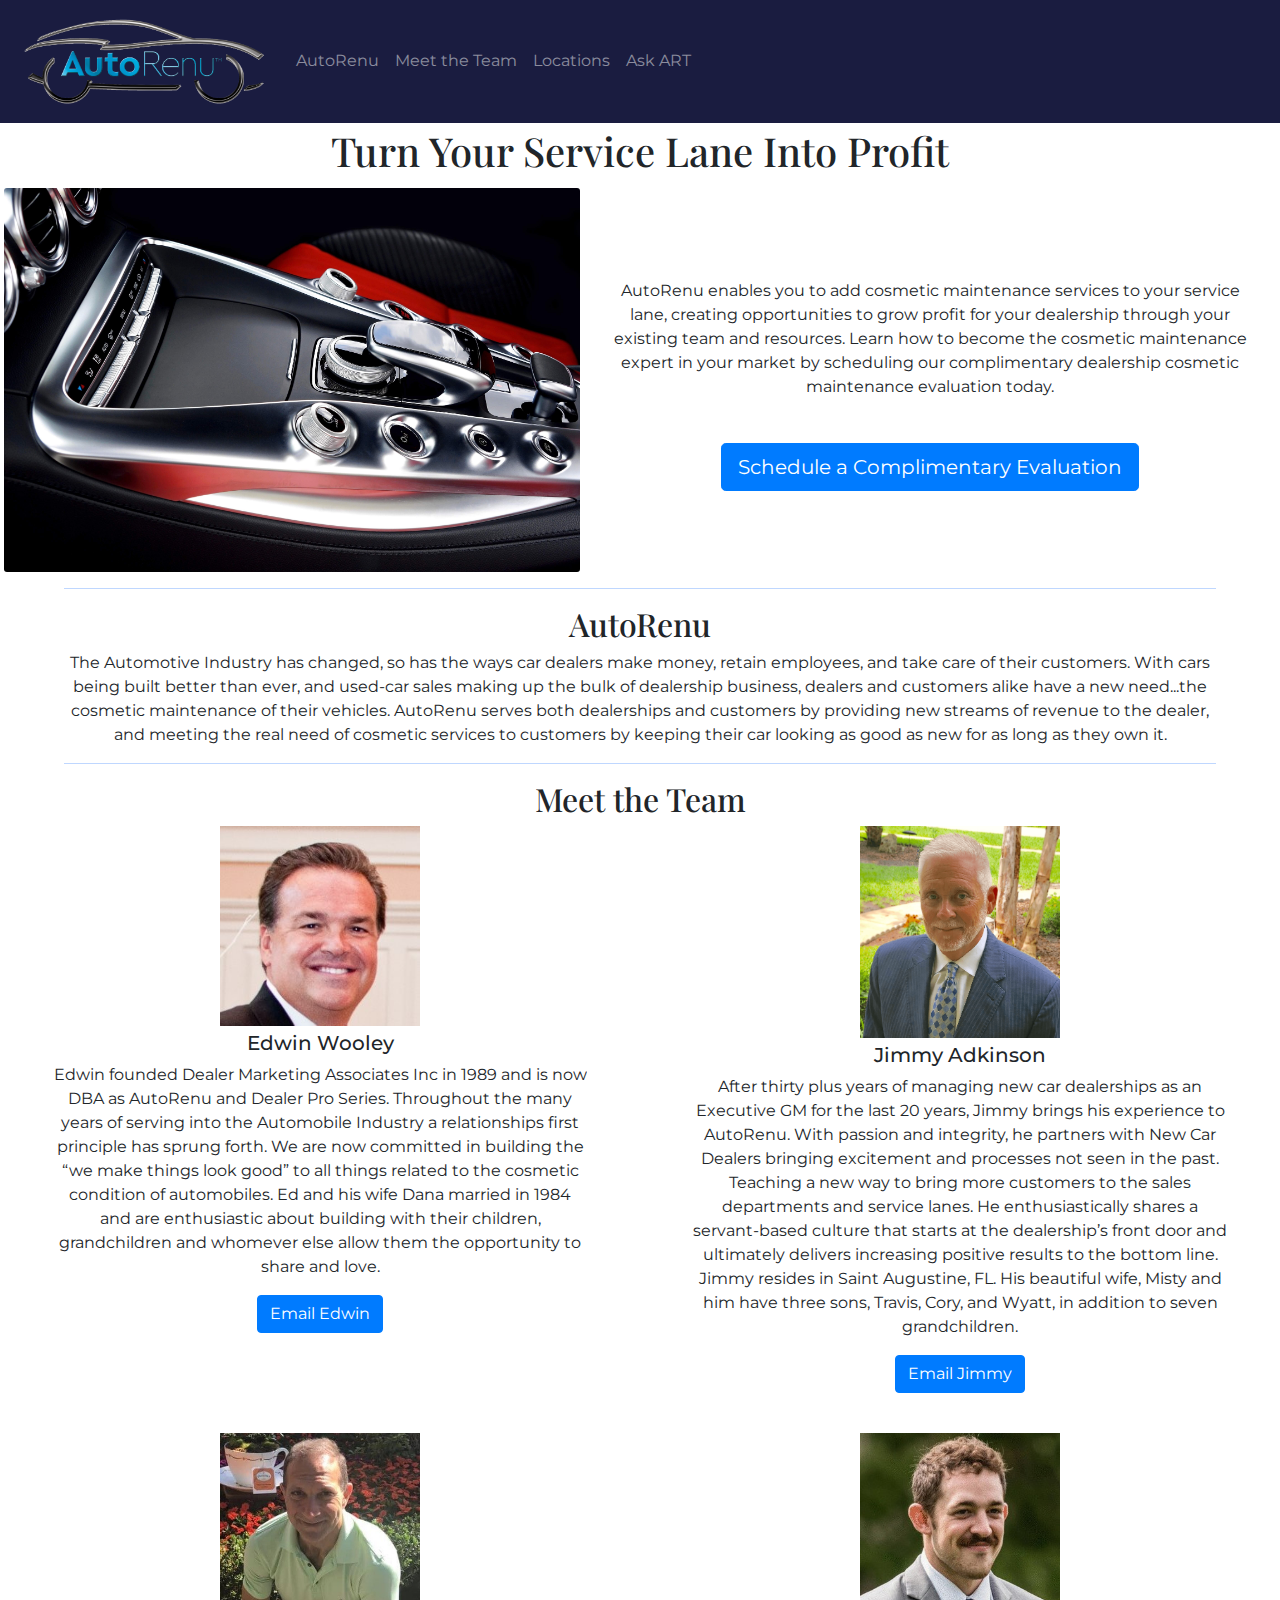
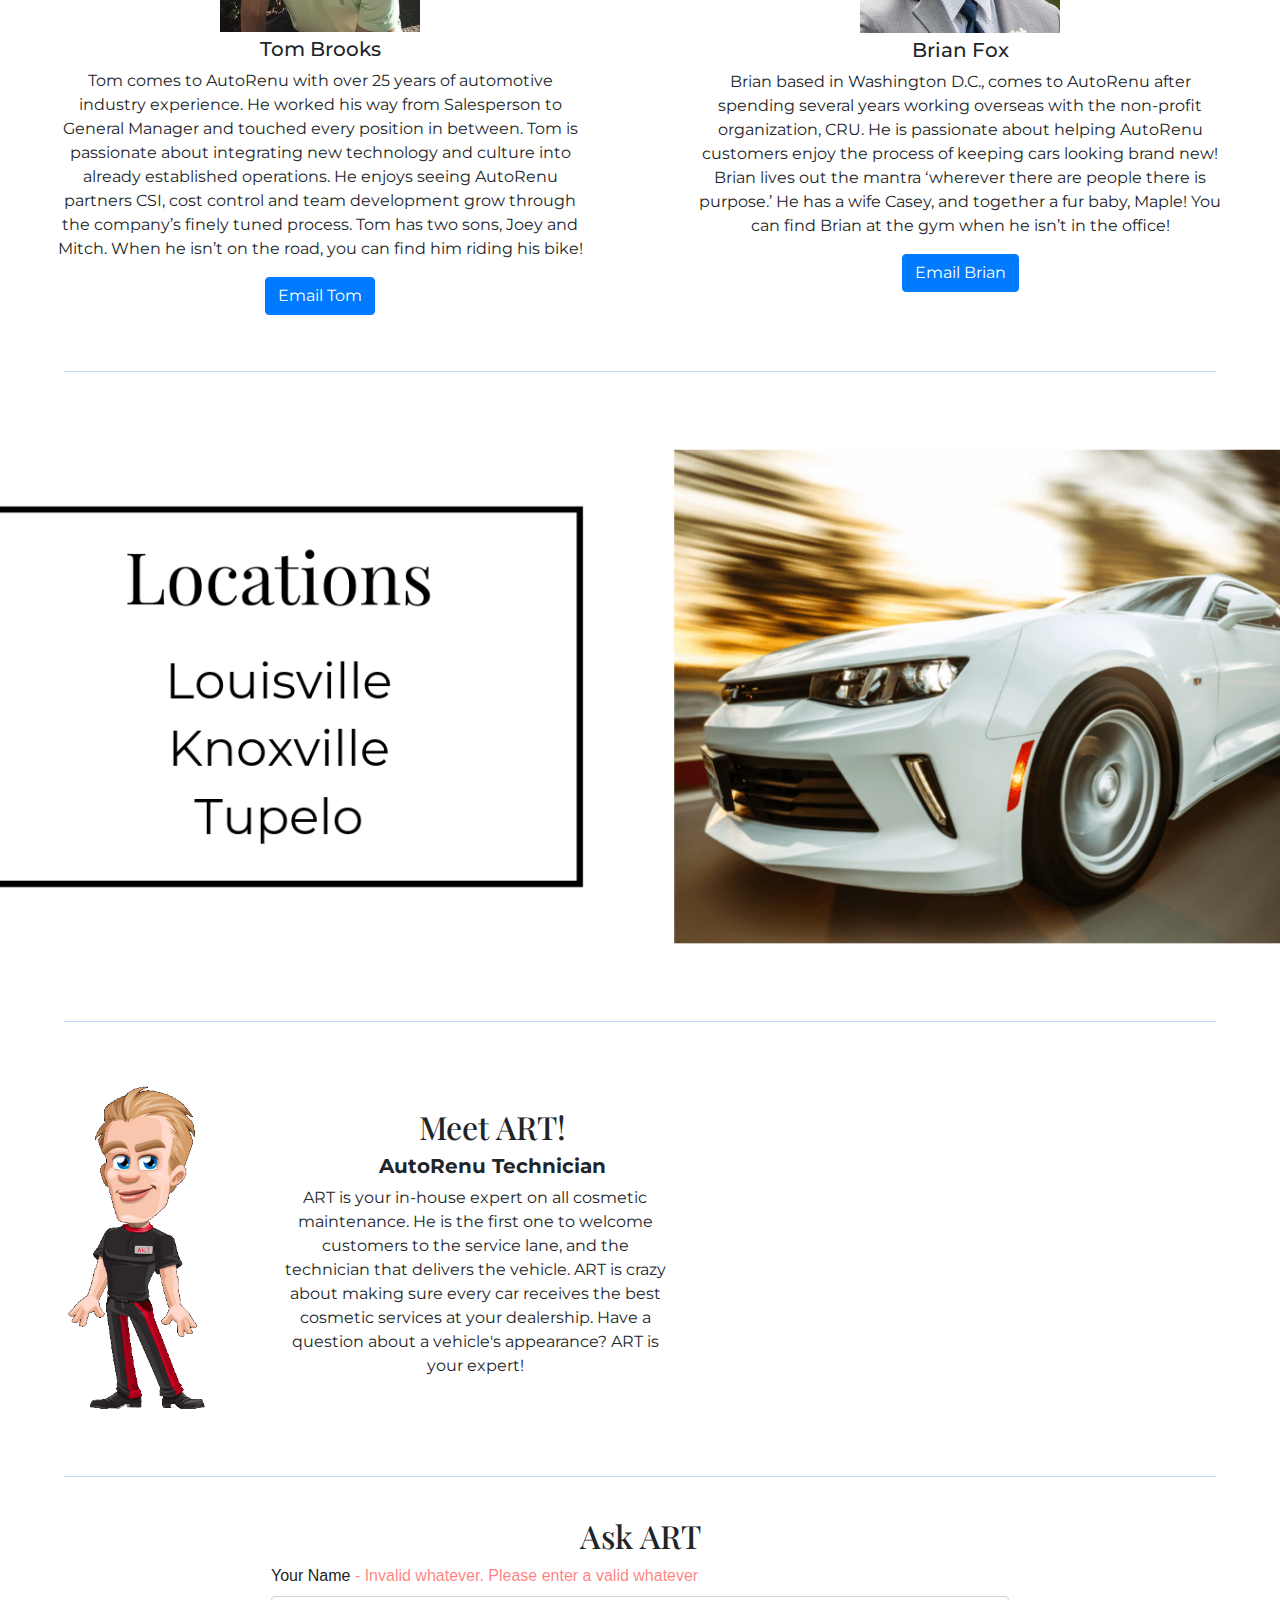
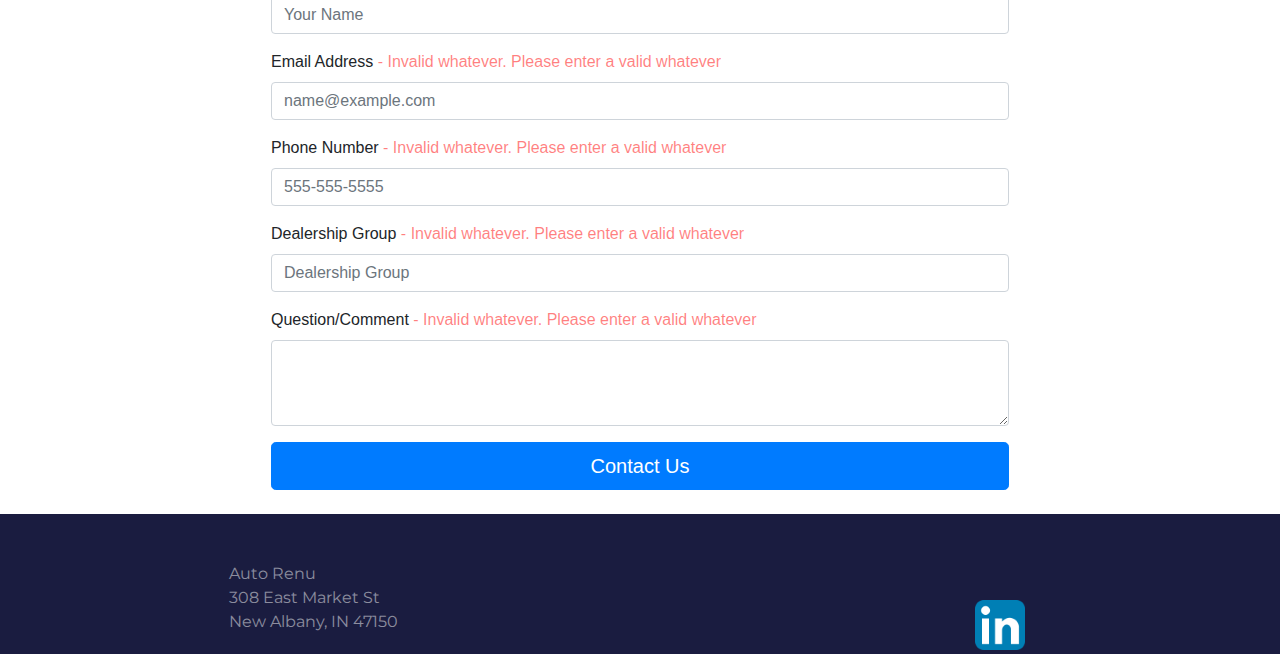
==== commit 6d9f9cdc: "making sure everything on the site is updated" ====
--- a/index.html
+++ b/index.html
@@ -1,6 +1,15 @@
 <!DOCTYPE html>
 <html lang="en-US">
     <head>
+        <!-- Global site tag (gtag.js) - Google Analytics -->
+        <script async src="https://www.googletagmanager.com/gtag/js?id=UA-144033015-1"></script>
+        <script>
+        window.dataLayer = window.dataLayer || [];
+        function gtag(){dataLayer.push(arguments);}
+        gtag('js', new Date());
+
+        gtag('config', 'UA-144033015-1');
+        </script>
         <meta charset="utf-8">
         <title>AutoRenu</title>
         <meta name="description" content="Dealer Pro Series">
@@ -13,7 +22,7 @@
     </head>
     <body>
         <nav class="navbar navbar-expand-lg bg-nav fixed-item navbar-dark bg-light">
-            <a class="navbar-brand" href="#"><img id="logo" src="img/auto-renu-logo.png"></a>
+            <a class="navbar-brand" href="#"><img id="logo" src="img/auto-renu-logo.png" alt="AutoRenu Logo"></a>
             <button class="navbar-toggler" type="button" data-toggle="collapse" data-target="#navbarNavAltMarkup" aria-controls="navbarNavAltMarkup" aria-expanded="false" aria-label="Toggle navigation"><span class="navbar-toggler-icon"></span></button>
             <div class="collapse navbar-collapse" id="navbarNavAltMarkup">
                 <div class="navbar-nav">
@@ -27,7 +36,7 @@
     <div class="jumbo center-text">
         <h1>Turn Your Service Lane Into Profit</h1>
         <div class="two-wide-img">
-            <img class="full-div-img" src="img/car-pics/interior2-3-2-edit.jpg" alt="interior of a Mercedes">
+            <img class="full-div-img" src="img/car-pics/interior2-3-2-edit.jpg" alt="interior of a nicely detailed car">
         </div>
         <div class="copy-container">
             <p>AutoRenu enables you to add cosmetic maintenance services to your service lane, 
@@ -65,7 +74,7 @@
                 <li data-target="#carouselExampleCaptions" data-slide-to="1"></li>
                 <li data-target="#carouselExampleCaptions" data-slide-to="2"></li>
                 <li data-target="#carouselExampleCaptions" data-slide-to="3"></li>
-                <li data-target="#carouselExampleCaptions" data-slide-to="4"></li>
+                <!-- <li data-target="#carouselExampleCaptions" data-slide-to="4"></li> -->
             </ol>
             <div class="carousel-inner">
                 <div class="carousel-item active">
@@ -117,7 +126,7 @@
                         </div>
                     </div>
                 </div>
-                <div class="carousel-item">
+                <!-- <div class="carousel-item">
                     <div class="employee-card">
                         <img class="employee-image" src="img/heads/robinhead.jpeg" alt="Robin Hendrich">
                         <h5>Robin Hendrich</h5>
@@ -130,7 +139,7 @@
                             <a href="mailto:robin@dealerproseries.com"><button type="button" class="btn btn-primary btn-width" title="robin@dealerproseries.com">Email Robin</button></a>
                         </div>
                     </div>
-                </div>
+                </div> -->
                 <div class="carousel-item">
                     <div class="employee-card">
                         <img class="employee-image" src="img/heads/brianhead.jpeg" alt="Brian Fox">
@@ -215,6 +224,24 @@
                 </div>
             </div>
             <div class="employee-card">
+                <img class="employee-image" src="img/heads/brianhead.jpeg" alt="Brian Fox">
+                <h5>Brian Fox</h5>
+                <div class="bio">
+                    <p>Brian based in Washington D.C., comes to AutoRenu 
+                        after spending several years working overseas with the 
+                        non-profit organization, CRU. He is passionate about helping 
+                        AutoRenu customers enjoy the process of keeping cars 
+                        looking brand new! Brian lives out the mantra ‘wherever there are 
+                        people there is purpose.’ He has a wife Casey, and together a 
+                        fur baby, Maple! You can find Brian at the gym when he isn’t 
+                        in the office!
+                    </p>
+                    <a href="mailto:brian@dealerproseries.com"><button type="button" class="btn btn-primary btn-width email-btn" title="brian@dealerproseries.com">Email Brian</button></a>
+                </div>
+            </div>
+        </div> 
+        <!-- <div class="d-flex"> // For new employee when hired
+            <div class="employee-card">
                 <img class="employee-image" src="img/heads/robinhead.jpeg" alt="Robin Hendrich">
                 <h5>Robin Hendrich</h5>
                 <div class="bio">
@@ -231,25 +258,7 @@
                     <a href="mailto:robin@dealerproseries.com"><button type="button" class="btn btn-primary btn-width email-btn" title="robin@dealerproseries.com">Email Robin</button></a>
                 </div>
             </div>
-        </div>
-        <div class="d-flex">
-            <div class="employee-card">
-                <img class="employee-image" src="img/heads/brianhead.jpeg" alt="Brian Fox">
-                <h5>Brian Fox</h5>
-                <div class="bio">
-                    <p>Brian based in Washington D.C., comes to AutoRenu 
-                        after spending several years working overseas with the 
-                        non-profit organization, CRU. He is passionate about helping 
-                        AutoRenu customers enjoy the process of keeping cars 
-                        looking brand new! Brian lives out the mantra ‘wherever there are 
-                        people there is purpose.’ He has a wife Casey, and together a 
-                        fur baby, Maple! You can find Brian at the gym when he isn’t 
-                        in the office!
-                    </p>
-                    <a href="mailto:brian@dealerproseries.com"><button type="button" class="btn btn-primary btn-width email-btn" title="brian@dealerproseries.com">Email Brian</button></a>
-                </div>
-            </div>
-        </div>
+        </div> -->
     </div>
     <hr class="dividers">
     <span class="link-spacing" id="locations"></span>
@@ -269,18 +278,8 @@
                 Have a question about a vehicle's appearance? ART is your expert!
             </p>
         </div>
-        <!-- <div class="art-section-divs" id="meet-art">
-            <h2>Meet ART!</h2>
-            <h5>AutoRenu Technician</h5>
-            <p>ART is your in-house expert on all cosmetic maintenance. He is the
-                first one to welcome customers to the service lane, and the 
-                technician that delivers the vehicle. ART is crazy about making sure
-                every car receives the best cosmetic services at your dealership.
-                Have a question about a vehicle's appearance? ART is your expert!
-            </p>
-        </div> -->
         <div class="center-text art-section-divs" id="video">
-            <iframe src="https://www.youtube.com/embed/cMXhzAwK8Mk" frameborder="0" allow="accelerometer; autoplay; encrypted-media; gyroscope; picture-in-picture" allowfullscreen></iframe>
+            <iframe src="https://www.youtube.com/embed/TJC8fHTDZgk" frameborder="0" allow="accelerometer; autoplay; encrypted-media; gyroscope; picture-in-picture" allowfullscreen></iframe>
         </div>
     </div>
     <hr class="dividers" >
@@ -289,24 +288,24 @@
         <h2 class="contact-heading center-text">Ask ART</h2>
         <form action="contact.php" id="contact" method="POST">
             <div class="form-group">
-                <label for="exampleFormControlInput1">Your Name</label>
-                <input type="text" name="name" class="form-control" placeholder="Your Name">
-            </div>
-            <div class="form-group">
-                <label for="exampleFormControlInput1">Email Address</label>
-                <input type="email" class="form-control" name="email" placeholder="name@example.com">
-            </div>
-            <div class="form-group">
-                <label for="exampleFormControlInput1">Phone Number</label>
-                <input type="text" class="form-control" name="phone" placeholder="555-555-5555">
-            </div>
-            <div class="form-group">
-                <label for="exampleFormControlInput1">Dealership Group</label>
-                <input type="text" class="form-control" name="company-name" placeholder="Dealership Group">
-            </div>
-            <div class="form-group">
-                <label for="exampleFormControlTextarea1">Question/Comment</label>
-                <textarea class="form-control" name="message" rows="3"></textarea>
+                <label for="name">Your Name</label>
+                <input id="formName" type="text" name="name" class="form-control" placeholder="Your Name" required>
+            </div>
+            <div class="form-group">
+                <label for="email">Email Address</label>
+                <input id="formEmail" type="email" class="form-control" name="email" placeholder="name@example.com" required>
+            </div>
+            <div class="form-group">
+                <label for="phone">Phone Number</label>
+                <input id="formPhone" type="text" class="form-control" name="phone" placeholder="555-555-5555" required>
+            </div>
+            <div class="form-group">
+                <label for="company-name">Dealership Group</label>
+                <input id="formCompany" type="text" class="form-control" name="company-name" placeholder="Dealership Group">
+            </div>
+            <div class="form-group">
+                <label for="message">Question/Comment</label>
+                <textarea id="formMessage" class="form-control" name="message" rows="3" required></textarea>
             </div>
             <button type="submit" class="btn btn-primary btn-block btn-lg">Contact Us</button>
         </form>
@@ -319,12 +318,13 @@
             <p id="address">Auto Renu<br>308 East Market St<br>New Albany, IN 47150</p>
         </div>
         <div class="col-3 align-self-end">
-            <a href="https://www.linkedin.com/company/autorenu/" target="_blank"><img class="social-icons" src="img/linkedin_icon.png" width="50px"></a>
+            <a href="https://www.linkedin.com/company/autorenu/" target="_blank"><img class="social-icons" src="img/linkedin_icon.png" width="50px" alt="linkedin icon"></a>
         </div>
         </div>
     </div>
         <script src="https://code.jquery.com/jquery-3.3.1.slim.min.js" integrity="sha384-q8i/X+965DzO0rT7abK41JStQIAqVgRVzpbzo5smXKp4YfRvH+8abtTE1Pi6jizo" crossorigin="anonymous"></script>
         <script src="https://cdnjs.cloudflare.com/ajax/libs/popper.js/1.14.7/umd/popper.min.js" integrity="sha384-UO2eT0CpHqdSJQ6hJty5KVphtPhzWj9WO1clHTMGa3JDZwrnQq4sF86dIHNDz0W1" crossorigin="anonymous"></script>
         <script src="https://stackpath.bootstrapcdn.com/bootstrap/4.3.1/js/bootstrap.min.js" integrity="sha384-JjSmVgyd0p3pXB1rRibZUAYoIIy6OrQ6VrjIEaFf/nJGzIxFDsf4x0xIM+B07jRM" crossorigin="anonymous"></script>
+        <script src="js/scripts.js"></script>
     </body>
 </html>--- a/css/styles.css
+++ b/css/styles.css
@@ -129,13 +129,6 @@
 .art-section-divs {
     display: inline-block;
     height: 100%;
-}
-#meet-art {
-    width: 35%;
-    color: #212529;
-    text-align: center;
-    vertical-align: top;
-    padding-top: 5px;
 }
 iframe {
     display: block;
@@ -170,6 +163,9 @@
 .centered-buttons {
     display: block;
 }
+/* get rid of css between this when video is added back */
+
+/* end */
 /* about us section */
 .center-text>p {
     padding-right: 5%;
@@ -187,6 +183,19 @@
 #recap {
     margin-top: 2px;
 }
+/* contact form invalid submission CSS */
+.invalidName,
+.invalidPhone,
+.invalidEmail,
+.invalidCompany,
+.invalidMessage {
+    border: 3px solid rgba(255, 0, 0, 0.5);
+}
+label::after {
+    content: " - Invalid whatever. Please enter a valid whatever";
+    color: rgba(255, 0, 0, 0.5);
+}
+
 /* footer */
 #address {
     color: rgba(255,255,255,.5);
@@ -224,6 +233,7 @@
         width: 44%;
         padding-top: 3%;
     }
+
     
 }
 
